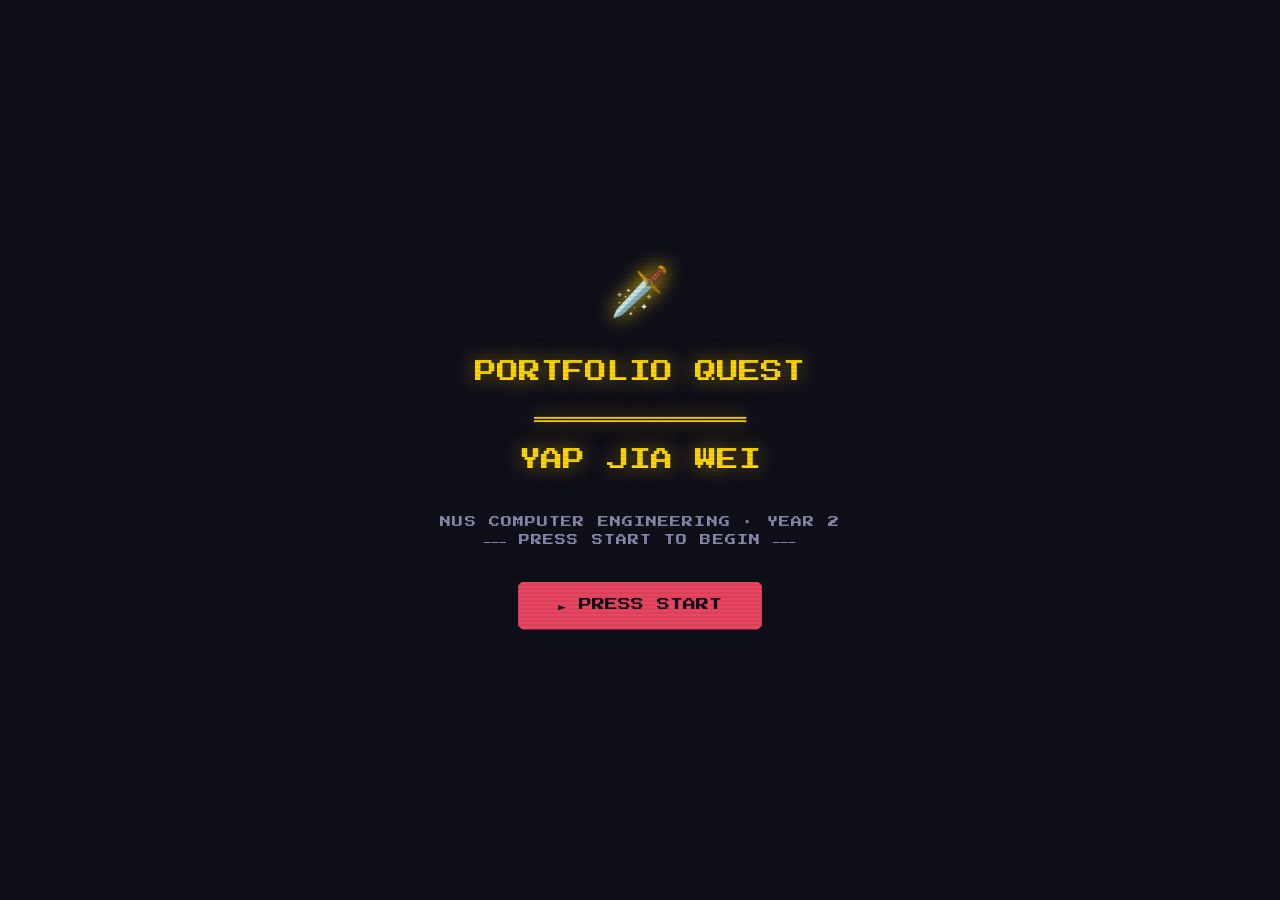
==== index.html @ 1b597e8d "Created a portfolio page" ====
<!DOCTYPE html>
<html lang="en">
<head>
<meta charset="UTF-8"/>
<meta name="viewport" content="width=device-width, initial-scale=1.0"/>
<title>Yap Jia Wei — Portfolio Quest</title>
<link rel="preconnect" href="https://fonts.googleapis.com"/>
<link href="https://fonts.googleapis.com/css2?family=Press+Start+2P&family=VT323:wght@400&display=swap" rel="stylesheet"/>
<style>
/* ─── RESET & BASE ─────────────────────────────────────────── */
*,*::before,*::after{box-sizing:border-box;margin:0;padding:0}
:root{
  --void:#0F0F1A;
  --floor:#1A1A2E;
  --wall:#16213E;
  --crimson:#E94560;
  --blue:#0F3460;
  --gold:#FFD700;
  --green:#57FF8C;
  --white:#E8E8F0;
  --muted:#8888AA;
  --pixel: 'Press Start 2P', monospace;
  --term: 'VT323', monospace;
}
html{scroll-behavior:smooth;overflow-x:hidden}
body{
  background:var(--void);
  color:var(--white);
  font-family:var(--term);
  font-size:18px;
  line-height:1.6;
  cursor:default;
}
::selection{background:var(--crimson);color:#fff}

/* ─── SCANLINES OVERLAY ─────────────────────────────────────── */
body::after{
  content:'';
  position:fixed;inset:0;
  background:repeating-linear-gradient(
    0deg,
    transparent,transparent 2px,
    rgba(0,0,0,0.07) 2px,rgba(0,0,0,0.07) 4px
  );
  pointer-events:none;z-index:9999;
}

/* ─── INTRO SCREEN ───────────────────────────────────────────── */
#intro{
  position:fixed;inset:0;
  background:var(--void);
  display:flex;flex-direction:column;
  align-items:center;justify-content:center;
  z-index:1000;
  gap:2rem;
}
#intro-logo{
  font-family:var(--pixel);
  font-size:clamp(10px,3vw,22px);
  color:var(--gold);
  text-align:center;
  line-height:2;
  text-shadow:0 0 20px rgba(255,215,0,0.5);
  animation:glow 2s ease-in-out infinite alternate;
}
@keyframes glow{
  from{text-shadow:0 0 10px rgba(255,215,0,0.4)}
  to{text-shadow:0 0 30px rgba(255,215,0,0.9),0 0 60px rgba(255,215,0,0.4)}
}
#intro-sub{
  font-family:var(--pixel);
  font-size:clamp(6px,1.5vw,11px);
  color:var(--muted);
  text-align:center;
  letter-spacing:0.1em;
}
#start-btn{
  font-family:var(--pixel);
  font-size:clamp(8px,2vw,13px);
  color:var(--void);
  background:var(--crimson);
  border:none;
  padding:1rem 2.5rem;
  cursor:pointer;
  image-rendering:pixelated;
  clip-path:polygon(4px 0%,calc(100% - 4px) 0%,100% 4px,100% calc(100% - 4px),calc(100% - 4px) 100%,4px 100%,0% calc(100% - 4px),0% 4px);
  transition:transform 0.1s,background 0.1s;
  animation:blink-btn 1.2s step-end infinite;
}
#start-btn:hover{background:var(--gold);transform:scale(1.05)}
#start-btn:active{transform:scale(0.97)}
@keyframes blink-btn{
  0%,49%{opacity:1}50%,100%{opacity:0.4}
}
.intro-pixel{font-size:48px;line-height:1;filter:drop-shadow(0 0 10px var(--gold))}

/* loading bar */
#load-bar-wrap{
  width:280px;height:16px;
  border:2px solid var(--muted);
  display:none;
  position:relative;overflow:hidden;
}
#load-bar{
  height:100%;width:0%;
  background:linear-gradient(90deg,var(--crimson),var(--gold));
  transition:width 0.05s linear;
}

/* ─── HUD / HEADER ───────────────────────────────────────────── */
#hud{
  position:fixed;top:0;left:0;right:0;
  background:rgba(15,15,26,0.95);
  border-bottom:2px solid var(--crimson);
  padding:0.6rem 2rem;
  display:flex;align-items:center;justify-content:space-between;
  z-index:100;
  backdrop-filter:blur(4px);
}
#hud-name{
  font-family:var(--pixel);
  font-size:clamp(7px,1.5vw,11px);
  color:var(--gold);
}
#hud-nav{
  display:flex;gap:1.5rem;
  list-style:none;
}
#hud-nav a{
  font-family:var(--pixel);
  font-size:clamp(5px,1vw,9px);
  color:var(--muted);
  text-decoration:none;
  transition:color 0.2s;
  position:relative;
}
#hud-nav a::after{
  content:'';position:absolute;bottom:-2px;left:0;width:0;height:2px;
  background:var(--crimson);transition:width 0.2s;
}
#hud-nav a:hover{color:var(--white)}
#hud-nav a:hover::after{width:100%}
#hud-xp{
  font-family:var(--pixel);
  font-size:clamp(5px,1vw,9px);
  color:var(--green);
}

/* ─── HERO / WORLD MAP ───────────────────────────────────────── */
#hero{
  min-height:100vh;
  display:flex;align-items:center;justify-content:center;
  flex-direction:column;
  position:relative;
  overflow:hidden;
  padding-top:70px;
}
#hero-bg{
  position:absolute;inset:0;
  background:
    radial-gradient(ellipse 80% 60% at 50% 50%,rgba(15,52,96,0.4) 0%,transparent 70%),
    radial-gradient(ellipse 40% 40% at 20% 30%,rgba(233,69,96,0.15) 0%,transparent 60%);
}
.pixel-grid{
  position:absolute;inset:0;
  background-image:
    linear-gradient(rgba(255,255,255,0.03) 1px,transparent 1px),
    linear-gradient(90deg,rgba(255,255,255,0.03) 1px,transparent 1px);
  background-size:40px 40px;
}
/* Floating pixel stars */
.star{
  position:absolute;
  width:3px;height:3px;
  background:var(--white);
  animation:twinkle var(--dur,3s) ease-in-out infinite var(--delay,0s);
}
@keyframes twinkle{
  0%,100%{opacity:0.1;transform:scale(1)}
  50%{opacity:1;transform:scale(1.5)}
}

#hero-content{
  position:relative;z-index:2;
  text-align:center;
  display:flex;flex-direction:column;align-items:center;
  gap:1.5rem;
}

/* ─── PIXEL CHARACTER (CSS-DRAWN) ───────────────────────────── */
#character-wrap{
  display:flex;flex-direction:column;align-items:center;
  gap:0;
  position:relative;
}
.char-name-tag{
  font-family:var(--pixel);
  font-size:8px;
  color:var(--gold);
  background:rgba(0,0,0,0.7);
  padding:4px 8px;
  margin-bottom:6px;
  border:1px solid var(--gold);
}
/* The actual pixel art character via box-shadow mosaic */
#pixel-char{
  image-rendering:pixelated;
  width:32px;height:48px;
  transform:scale(3);
  transform-origin:top center;
  margin-bottom:50px;
  animation:idle-bob 0.8s step-end infinite;
  position:relative;
}
@keyframes idle-bob{
  0%,100%{transform:scale(3) translateY(0px)}
  50%{transform:scale(3) translateY(-1px)}
}
/* Head */
#ph{
  width:16px;height:16px;
  margin:0 auto;
  background:
    /* skin */
    linear-gradient(var(--skin,#F4A460),var(--skin,#F4A460));
  position:relative;
  box-shadow:
    /* hair row 1 */
    0px -2px 0 #3B1F0E,
    2px -2px 0 #3B1F0E,
    4px -2px 0 #3B1F0E,
    6px -2px 0 #3B1F0E,
    8px -2px 0 #3B1F0E,
    10px -2px 0 #3B1F0E,
    12px -2px 0 #3B1F0E,
    14px -2px 0 #3B1F0E,
    /* hair row 0 */
    0px -4px 0 #3B1F0E,
    2px -4px 0 #3B1F0E,
    4px -4px 0 #3B1F0E,
    6px -4px 0 #3B1F0E,
    8px -4px 0 #3B1F0E,
    10px -4px 0 #3B1F0E,
    12px -4px 0 #3B1F0E,
    14px -4px 0 #3B1F0E,
    /* eyes */
    4px 6px 0 #1A1A2E,
    10px 6px 0 #1A1A2E,
    /* smile */
    4px 10px 0 #C0704A,
    6px 12px 0 #C0704A,
    8px 12px 0 #C0704A,
    10px 10px 0 #C0704A;
  image-rendering:pixelated;
}
/* Body */
#pb{
  width:16px;height:20px;
  margin:0 auto;
  background:#E94560;
  position:relative;
  box-shadow:
    /* collar */
    6px -2px 0 #fff,
    8px -2px 0 #fff,
    /* pocket */
    2px 6px 0 #c73a52,
    4px 6px 0 #c73a52,
    2px 8px 0 #c73a52,
    4px 8px 0 #c73a52;
}
/* Legs */
#pl{
  width:16px;height:12px;
  margin:0 auto;
  background:transparent;
  position:relative;
  box-shadow:
    0px 0px 0 2px #1E3A5F,
    2px 0px 0 2px #1E3A5F,
    4px 0px 0 2px #1E3A5F,
    0px 2px 0 2px #1E3A5F,
    2px 2px 0 2px #1E3A5F,
    4px 2px 0 2px #1E3A5F,
    8px 0px 0 2px #1E3A5F,
    10px 0px 0 2px #1E3A5F,
    12px 0px 0 2px #1E3A5F,
    8px 2px 0 2px #1E3A5F,
    10px 2px 0 2px #1E3A5F,
    12px 2px 0 2px #1E3A5F,
    /* shoes */
    0px 6px 0 2px #333,
    2px 6px 0 2px #333,
    4px 6px 0 2px #333,
    6px 6px 0 2px #333,
    8px 6px 0 2px #333,
    10px 6px 0 2px #333,
    12px 6px 0 2px #333;
}

/* ─── DIALOGUE BOX ───────────────────────────────────────────── */
.dialogue{
  font-family:var(--pixel);
  font-size:clamp(6px,1.2vw,9px);
  background:rgba(15,15,26,0.95);
  border:2px solid var(--white);
  border-radius:2px;
  padding:1rem 1.2rem;
  max-width:480px;
  position:relative;
  text-align:left;
  line-height:2;
}
.dialogue::before{
  content:'▶ JAI_WEI';
  display:block;
  color:var(--gold);
  margin-bottom:0.5rem;
  font-size:clamp(5px,1vw,8px);
}
.dialogue p{color:var(--white)}
.dialogue span.em{color:var(--crimson)}
.dialogue span.acc{color:var(--green)}
.dialogue span.gold{color:var(--gold)}

/* cursor blink inside dialogue */
.blink{animation:blink-cur 0.8s step-end infinite}
@keyframes blink-cur{0%,49%{opacity:1}50%,100%{opacity:0}}

/* ─── SECTIONS / ROOMS ───────────────────────────────────────── */
.room{
  padding:6rem 2rem;
  max-width:1100px;
  margin:0 auto;
  position:relative;
}
.room-label{
  font-family:var(--pixel);
  font-size:clamp(5px,1vw,8px);
  color:var(--crimson);
  letter-spacing:0.2em;
  margin-bottom:0.5rem;
  display:flex;align-items:center;gap:0.5rem;
}
.room-label::before{content:'⚔';font-size:12px}
.room-title{
  font-family:var(--pixel);
  font-size:clamp(12px,3vw,26px);
  color:var(--gold);
  margin-bottom:2.5rem;
  line-height:1.6;
}
.room-divider{
  width:100%;height:2px;
  background:linear-gradient(90deg,var(--crimson),transparent);
  margin-bottom:3rem;
}
/* Fade-in on scroll */
.fade-in{
  opacity:0;
  transform:translateY(30px);
  transition:opacity 0.6s ease,transform 0.6s ease;
}
.fade-in.visible{opacity:1;transform:translateY(0)}

/* ─── ABOUT ROOM ─────────────────────────────────────────────── */
#about .about-grid{
  display:grid;
  grid-template-columns:1fr 1fr;
  gap:2rem;
}
@media(max-width:700px){#about .about-grid{grid-template-columns:1fr}}
.stat-card{
  background:var(--floor);
  border:1px solid var(--wall);
  border-left:3px solid var(--crimson);
  padding:1.2rem 1.5rem;
  transition:border-color 0.2s,transform 0.2s;
}
.stat-card:hover{border-left-color:var(--gold);transform:translateX(4px)}
.stat-card h3{
  font-family:var(--pixel);
  font-size:clamp(6px,1.2vw,9px);
  color:var(--gold);
  margin-bottom:0.6rem;
}
.stat-card p{
  font-family:var(--term);
  font-size:clamp(14px,2vw,18px);
  color:var(--white);
}
.fun-fact{
  background:var(--floor);
  border:1px solid var(--wall);
  border-top:3px solid var(--green);
  padding:1.5rem;
  margin-top:2rem;
  font-family:var(--pixel);
  font-size:clamp(6px,1.2vw,9px);
  color:var(--muted);
  line-height:2.5;
}
.fun-fact span{color:var(--green)}

/* ─── SKILLS ROOM ────────────────────────────────────────────── */
#skills .skill-tree{
  display:grid;
  grid-template-columns:repeat(auto-fill,minmax(260px,1fr));
  gap:1.5rem;
}
.skill-branch{
  background:var(--floor);
  border:1px solid var(--wall);
  padding:1.5rem;
  position:relative;
}
.skill-branch-title{
  font-family:var(--pixel);
  font-size:clamp(6px,1.2vw,9px);
  color:var(--crimson);
  margin-bottom:1rem;
  display:flex;align-items:center;gap:0.5rem;
}
.skill-tag{
  display:inline-block;
  font-family:var(--pixel);
  font-size:clamp(5px,1vw,8px);
  padding:4px 10px;
  margin:3px;
  border:1px solid var(--muted);
  color:var(--muted);
  cursor:default;
  transition:all 0.15s;
}
.skill-tag:hover{
  border-color:var(--green);
  color:var(--green);
  background:rgba(87,255,140,0.05);
  transform:translateY(-2px);
}
.skill-tag.hot{border-color:var(--crimson);color:var(--crimson)}
.skill-tag.hot:hover{background:rgba(233,69,96,0.08)}

/* XP bar */
.xp-bar-wrap{
  height:8px;
  background:var(--wall);
  margin-top:1rem;
  position:relative;
  overflow:visible;
}
.xp-bar{
  height:100%;
  background:linear-gradient(90deg,var(--crimson),var(--gold));
  width:0%;
  transition:width 1.2s cubic-bezier(0.23,1,0.32,1);
}
.xp-label{
  font-family:var(--pixel);
  font-size:6px;
  color:var(--muted);
  position:absolute;
  right:0;top:-16px;
}

/* ─── PROJECTS ROOM ──────────────────────────────────────────── */
#projects .quest-board{
  display:grid;
  grid-template-columns:repeat(auto-fill,minmax(300px,1fr));
  gap:2rem;
}
.quest-card{
  background:var(--floor);
  border:1px solid var(--wall);
  padding:0;
  position:relative;
  overflow:hidden;
  transition:transform 0.2s,box-shadow 0.2s;
  cursor:pointer;
}
.quest-card:hover{
  transform:translateY(-6px);
  box-shadow:0 12px 40px rgba(233,69,96,0.25);
}
.quest-card:hover .quest-header{background:var(--crimson)}
.quest-header{
  background:var(--wall);
  padding:1rem 1.2rem;
  font-family:var(--pixel);
  font-size:clamp(6px,1.2vw,9px);
  color:var(--white);
  transition:background 0.2s;
  display:flex;align-items:center;justify-content:space-between;
}
.quest-rank{
  font-size:clamp(5px,1vw,8px);
  color:var(--gold);
}
.quest-body{padding:1.2rem}
.quest-desc{
  font-family:var(--term);
  font-size:clamp(15px,2vw,18px);
  color:var(--muted);
  margin-bottom:1rem;
  line-height:1.5;
}
.quest-tags{display:flex;flex-wrap:wrap;gap:6px;margin-bottom:1rem}
.q-tag{
  font-family:var(--pixel);
  font-size:5px;
  padding:3px 8px;
  background:rgba(15,52,96,0.6);
  border:1px solid var(--blue);
  color:var(--white);
}
.quest-reward{
  font-family:var(--pixel);
  font-size:6px;
  color:var(--gold);
  border-top:1px solid var(--wall);
  padding-top:0.8rem;
  margin-top:0.5rem;
}
.quest-link{
  display:inline-block;
  margin-top:0.8rem;
  font-family:var(--pixel);
  font-size:6px;
  color:var(--crimson);
  text-decoration:none;
  border:1px solid var(--crimson);
  padding:4px 10px;
  transition:all 0.15s;
}
.quest-link:hover{background:var(--crimson);color:#fff}
.badge-hackathon{
  position:absolute;top:0;right:0;
  background:var(--gold);
  color:var(--void);
  font-family:var(--pixel);
  font-size:5px;
  padding:4px 8px;
  clip-path:polygon(0 0,100% 0,100% 100%,8px 100%);
}

/* ─── TIMELINE ───────────────────────────────────────────────── */
#story .timeline{
  position:relative;
  padding-left:2rem;
}
#story .timeline::before{
  content:'';position:absolute;left:0;top:0;bottom:0;
  width:2px;
  background:linear-gradient(180deg,var(--crimson),transparent);
}
.tl-item{
  position:relative;
  margin-bottom:2.5rem;
  padding-left:1.5rem;
}
.tl-item::before{
  content:'◆';
  position:absolute;left:-1.75rem;top:0;
  font-size:12px;color:var(--crimson);
}
.tl-year{
  font-family:var(--pixel);
  font-size:clamp(5px,1vw,8px);
  color:var(--gold);
  margin-bottom:0.3rem;
}
.tl-title{
  font-family:var(--pixel);
  font-size:clamp(7px,1.2vw,11px);
  color:var(--white);
  margin-bottom:0.4rem;
}
.tl-desc{
  font-family:var(--term);
  font-size:clamp(16px,2vw,20px);
  color:var(--muted);
}

/* ─── CONTACT ROOM ───────────────────────────────────────────── */
#contact .contact-box{
  background:var(--floor);
  border:2px solid var(--crimson);
  padding:3rem;
  text-align:center;
  max-width:600px;
  margin:0 auto;
  position:relative;
}
.contact-box::before{
  content:'[ SEND MESSAGE ]';
  position:absolute;top:-13px;left:50%;transform:translateX(-50%);
  background:var(--void);padding:0 1rem;
  font-family:var(--pixel);font-size:8px;color:var(--crimson);
}
.contact-link{
  display:flex;align-items:center;gap:1rem;
  font-family:var(--pixel);font-size:clamp(6px,1.2vw,9px);
  color:var(--muted);
  text-decoration:none;
  padding:1rem;
  border:1px solid var(--wall);
  margin-bottom:1rem;
  transition:all 0.15s;
}
.contact-link:hover{color:var(--white);border-color:var(--crimson);background:rgba(233,69,96,0.06)}
.contact-link .cl-icon{font-size:20px;color:var(--gold)}
.avail-badge{
  display:inline-flex;align-items:center;gap:0.5rem;
  font-family:var(--pixel);font-size:8px;
  color:var(--green);
  margin-bottom:2rem;
}
.avail-dot{
  width:10px;height:10px;
  border-radius:50%;background:var(--green);
  animation:pulse-dot 1.5s ease-in-out infinite;
}
@keyframes pulse-dot{
  0%,100%{box-shadow:0 0 0 0 rgba(87,255,140,0.6)}
  50%{box-shadow:0 0 0 6px rgba(87,255,140,0)}
}

/* ─── FLOATING XP POPUP ──────────────────────────────────────── */
#xp-popup{
  position:fixed;
  right:2rem;bottom:2rem;
  background:var(--floor);
  border:2px solid var(--gold);
  padding:0.8rem 1.2rem;
  font-family:var(--pixel);font-size:9px;color:var(--gold);
  z-index:200;
  opacity:0;
  transform:translateY(20px);
  transition:all 0.4s;
  pointer-events:none;
}
#xp-popup.show{opacity:1;transform:translateY(0)}

/* ─── MINI MAP ───────────────────────────────────────────────── */
#minimap{
  position:fixed;right:2rem;top:50%;transform:translateY(-50%);
  display:flex;flex-direction:column;gap:6px;
  z-index:200;
}
.mm-dot{
  width:8px;height:8px;
  background:var(--muted);
  cursor:pointer;
  transition:all 0.2s;
  clip-path:polygon(50% 0%,100% 50%,50% 100%,0% 50%);
}
.mm-dot.active{background:var(--crimson);transform:scale(1.4)}
.mm-dot:hover{background:var(--gold)}

/* ─── FOOTER ─────────────────────────────────────────────────── */
footer{
  text-align:center;
  padding:3rem;
  font-family:var(--pixel);
  font-size:7px;
  color:var(--muted);
  border-top:1px solid var(--wall);
}
footer span{color:var(--crimson)}

/* ─── SCROLLBAR ──────────────────────────────────────────────── */
::-webkit-scrollbar{width:6px}
::-webkit-scrollbar-track{background:var(--void)}
::-webkit-scrollbar-thumb{background:var(--crimson)}

/* ─── RESPONSIVE ─────────────────────────────────────────────── */
@media(max-width:600px){
  #hud-nav{display:none}
  #minimap{display:none}
  .contact-box{padding:1.5rem}
  .room{padding:4rem 1rem}
}

/* ─── TYPING ANIMATION ───────────────────────────────────────── */
.typewriter{overflow:hidden;white-space:nowrap;border-right:.15em solid var(--crimson)}
</style>
</head>
<body>

<!-- ══════════════════════════════════════════════════════════
     INTRO / TITLE SCREEN
═══════════════════════════════════════════════════════════════ -->
<div id="intro">
  <div class="intro-pixel">🗡️</div>
  <div id="intro-logo">
    PORTFOLIO QUEST<br/>
    ════════════════<br/>
    YAP JIA WEI
  </div>
  <div id="intro-sub">
    NUS COMPUTER ENGINEERING · YEAR 2<br/>
    ─── PRESS START TO BEGIN ───
  </div>
  <button id="start-btn" onclick="startGame()">► PRESS START</button>
  <div id="load-bar-wrap"><div id="load-bar"></div></div>
</div>

<!-- ══════════════════════════════════════════════════════════
     HUD
═══════════════════════════════════════════════════════════════ -->
<div id="hud" style="display:none">
  <div id="hud-name">⚔ JIA WEI · LVL 20</div>
  <ul id="hud-nav">
    <li><a href="#about">ABOUT</a></li>
    <li><a href="#skills">SKILLS</a></li>
    <li><a href="#projects">QUESTS</a></li>
    <li><a href="#story">STORY</a></li>
    <li><a href="#contact">CONTACT</a></li>
  </ul>
  <div id="hud-xp">XP: <span id="xp-counter">0</span>/1000</div>
</div>

<!-- ══════════════════════════════════════════════════════════
     MINI MAP
═══════════════════════════════════════════════════════════════ -->
<div id="minimap" style="display:none">
  <div class="mm-dot active" onclick="location.href='#hero'" title="HOME"></div>
  <div class="mm-dot" onclick="location.href='#about'" title="ABOUT"></div>
  <div class="mm-dot" onclick="location.href='#skills'" title="SKILLS"></div>
  <div class="mm-dot" onclick="location.href='#projects'" title="QUESTS"></div>
  <div class="mm-dot" onclick="location.href='#story'" title="STORY"></div>
  <div class="mm-dot" onclick="location.href='#contact'" title="CONTACT"></div>
</div>

<!-- XP popup -->
<div id="xp-popup">+50 XP — NEW AREA UNLOCKED!</div>

<!-- ══════════════════════════════════════════════════════════
     HERO
═══════════════════════════════════════════════════════════════ -->
<section id="hero" style="display:none">
  <div id="hero-bg"></div>
  <div class="pixel-grid"></div>

  <div id="hero-content">
    <div id="character-wrap">
      <div class="char-name-tag">JAI_WEI ❤❤❤❤❤</div>
      <div id="pixel-char">
        <div id="ph"></div>
        <div id="pb"></div>
        <div id="pl"></div>
      </div>
    </div>

    <div class="dialogue fade-in">
      <p>Hey! I'm <span class="em">Jia Wei</span> — CE undergrad at <span class="gold">NUS</span>.<br/>
      I build <span class="acc">real-time apps</span>, <span class="em">ML systems</span>, and once programmed a robot to shoot ping-pong balls autonomously. True story.<br/><br/>
      Scroll down to explore my world. ↓<span class="blink">█</span></p>
    </div>
  </div>
</section>

<!-- ══════════════════════════════════════════════════════════
     ABOUT
═══════════════════════════════════════════════════════════════ -->
<section id="about" style="display:none">
  <div class="room">
    <div class="room-label fade-in">ZONE 01 — PLAYER INFO</div>
    <div class="room-title fade-in">Character Stats</div>
    <div class="room-divider"></div>

    <div class="about-grid fade-in">
      <div class="stat-card">
        <h3>🎓 CLASS</h3>
        <p>Computer Engineering, NUS<br/>Year 2 · 2023–2027</p>
      </div>
      <div class="stat-card">
        <h3>📍 LOCATION</h3>
        <p>Singapore 🇸🇬<br/>Available for internships</p>
      </div>
      <div class="stat-card">
        <h3>⚔ MAIN ROLE</h3>
        <p>Full-Stack Developer<br/>+ ML Engineer</p>
      </div>
      <div class="stat-card">
        <h3>🏆 ACHIEVEMENTS</h3>
        <p>Hackathon Semifinalist<br/>NUS Orbital Apollo 11</p>
      </div>
    </div>

    <div class="fun-fact fade-in">
      ▶ FUN FACTS<br/>
      <span>▸</span> I named my GitHub heeelol — yes, on purpose.<br/>
      <span>▸</span> My robot scored direct hits from 2m away on the first real run.<br/>
      <span>▸</span> I once debugged a Socket.IO race condition at 3AM and felt great about it.<br/>
      <span>▸</span> I think good READMEs are an underrated form of art.
    </div>
  </div>
</section>

<!-- ══════════════════════════════════════════════════════════
     SKILLS
═══════════════════════════════════════════════════════════════ -->
<section id="skills" style="display:none">
  <div class="room">
    <div class="room-label fade-in">ZONE 02 — ABILITY TREE</div>
    <div class="room-title fade-in">Skill Loadout</div>
    <div class="room-divider"></div>

    <div class="skill-tree fade-in">

      <div class="skill-branch">
        <div class="skill-branch-title">⚡ Languages</div>
        <div>
          <span class="skill-tag hot">Python</span>
          <span class="skill-tag hot">JavaScript</span>
          <span class="skill-tag">Java</span>
          <span class="skill-tag">C++</span>
          <span class="skill-tag">TypeScript</span>
        </div>
        <div class="xp-bar-wrap">
          <div class="xp-label">PROFICIENCY</div>
          <div class="xp-bar" data-width="85"></div>
        </div>
      </div>

      <div class="skill-branch">
        <div class="skill-branch-title">🖥 Frontend</div>
        <div>
          <span class="skill-tag hot">React</span>
          <span class="skill-tag hot">TailwindCSS</span>
          <span class="skill-tag">Vite</span>
          <span class="skill-tag">HTML/CSS</span>
          <span class="skill-tag">Recharts</span>
        </div>
        <div class="xp-bar-wrap">
          <div class="xp-label">PROFICIENCY</div>
          <div class="xp-bar" data-width="80"></div>
        </div>
      </div>

      <div class="skill-branch">
        <div class="skill-branch-title">⚙ Backend</div>
        <div>
          <span class="skill-tag hot">Node.js</span>
          <span class="skill-tag hot">Express</span>
          <span class="skill-tag hot">Socket.IO</span>
          <span class="skill-tag">FastAPI</span>
          <span class="skill-tag">REST APIs</span>
          <span class="skill-tag">JWT Auth</span>
        </div>
        <div class="xp-bar-wrap">
          <div class="xp-label">PROFICIENCY</div>
          <div class="xp-bar" data-width="78"></div>
        </div>
      </div>

      <div class="skill-branch">
        <div class="skill-branch-title">🗄 Data & ML</div>
        <div>
          <span class="skill-tag hot">scikit-learn</span>
          <span class="skill-tag">Pandas</span>
          <span class="skill-tag">NumPy</span>
          <span class="skill-tag">Jupyter</span>
          <span class="skill-tag">LLM Integration</span>
          <span class="skill-tag">NLP</span>
        </div>
        <div class="xp-bar-wrap">
          <div class="xp-label">PROFICIENCY</div>
          <div class="xp-bar" data-width="72"></div>
        </div>
      </div>

      <div class="skill-branch">
        <div class="skill-branch-title">🤖 Robotics</div>
        <div>
          <span class="skill-tag hot">ROS2</span>
          <span class="skill-tag">OpenCV</span>
          <span class="skill-tag">LiDAR / SLAM</span>
          <span class="skill-tag">Raspberry Pi</span>
          <span class="skill-tag">ArUco</span>
        </div>
        <div class="xp-bar-wrap">
          <div class="xp-label">PROFICIENCY</div>
          <div class="xp-bar" data-width="65"></div>
        </div>
      </div>

      <div class="skill-branch">
        <div class="skill-branch-title">🛠 Tools & Infra</div>
        <div>
          <span class="skill-tag">MongoDB</span>
          <span class="skill-tag">Git</span>
          <span class="skill-tag">GitHub Actions</span>
          <span class="skill-tag">AWS</span>
          <span class="skill-tag">Vercel</span>
          <span class="skill-tag">Figma</span>
        </div>
        <div class="xp-bar-wrap">
          <div class="xp-label">PROFICIENCY</div>
          <div class="xp-bar" data-width="75"></div>
        </div>
      </div>

    </div>
  </div>
</section>

<!-- ══════════════════════════════════════════════════════════
     PROJECTS / QUEST BOARD
═══════════════════════════════════════════════════════════════ -->
<section id="projects" style="display:none">
  <div class="room">
    <div class="room-label fade-in">ZONE 03 — QUEST BOARD</div>
    <div class="room-title fade-in">Completed Quests</div>
    <div class="room-divider"></div>

    <div class="quest-board fade-in">

      <!-- BrainBrawl -->
      <div class="quest-card" onclick="window.open('https://github.com/heeelol/BrainBrawl','_blank')">
        <div class="quest-header">
          🎮 BRAINBRAWL
          <span class="quest-rank">★★★ EPIC</span>
        </div>
        <div class="quest-body">
          <p class="quest-desc">Real-time 1v1 quiz battle platform. MERN stack with Socket.IO multiplayer, XP system, global leaderboard, and a cosmetic shop. NUS Orbital Apollo 11 achievement.</p>
          <div class="quest-tags">
            <span class="q-tag">React</span>
            <span class="q-tag">Node.js</span>
            <span class="q-tag">MongoDB</span>
            <span class="q-tag">Socket.IO</span>
            <span class="q-tag">Cypress</span>
            <span class="q-tag">JWT</span>
            <span class="q-tag">Vercel</span>
          </div>
          <div class="quest-reward">🏆 REWARD: Apollo 11 · Live Deployment</div>
          <a class="quest-link" href="https://brainbrawl-frontend.vercel.app/" onclick="event.stopPropagation()" target="_blank">▶ PLAY LIVE DEMO</a>
          <a class="quest-link" href="https://github.com/heeelol/BrainBrawl" onclick="event.stopPropagation()" target="_blank">⌥ VIEW CODE</a>
        </div>
      </div>

      <!-- Rubrix AI -->
      <div class="quest-card" onclick="window.open('https://github.com/heeelol/Rubrix-AI','_blank')">
        <div class="badge-hackathon">🥈 SEMIFINALIST</div>
        <div class="quest-header">
          🧠 RUBRIX AI
          <span class="quest-rank">★★★ EPIC</span>
        </div>
        <div class="quest-body">
          <p class="quest-desc">Agentic AI learning assistant — SimplifyNext Hackathon (AWS Partnership). True agentic loop: PLAN → ACT → ADAPT. Personalised homework generation from uploaded assignments.</p>
          <div class="quest-tags">
            <span class="q-tag">Python</span>
            <span class="q-tag">Node.js</span>
            <span class="q-tag">LLM</span>
            <span class="q-tag">AWS</span>
            <span class="q-tag">React</span>
            <span class="q-tag">Recharts</span>
          </div>
          <div class="quest-reward">🏆 REWARD: Hackathon Semifinalist · AWS Partnership</div>
          <a class="quest-link" href="https://github.com/heeelol/Rubrix-AI" onclick="event.stopPropagation()" target="_blank">⌥ VIEW CODE</a>
        </div>
      </div>

      <!-- F1 Predictor -->
      <div class="quest-card" onclick="window.open('https://github.com/heeelol/F1-Race-Predictor','_blank')">
        <div class="quest-header">
          🏎 F1 RACE PREDICTOR
          <span class="quest-rank">★★☆ RARE</span>
        </div>
        <div class="quest-body">
          <p class="quest-desc">ML web app predicting F1 finishing positions using Gradient Boosting trained on 10 years of data. FastF1 API backend with real-time qualifying data fetching.</p>
          <div class="quest-tags">
            <span class="q-tag">Python</span>
            <span class="q-tag">scikit-learn</span>
            <span class="q-tag">FastF1</span>
            <span class="q-tag">React</span>
            <span class="q-tag">Vite</span>
            <span class="q-tag">FastAPI</span>
          </div>
          <div class="quest-reward">🏆 REWARD: 2★ GitHub Stars · Video Demo</div>
          <a class="quest-link" href="https://youtu.be/qfJKhu7rrgY" onclick="event.stopPropagation()" target="_blank">▶ WATCH DEMO</a>
          <a class="quest-link" href="https://github.com/heeelol/F1-Race-Predictor" onclick="event.stopPropagation()" target="_blank">⌥ VIEW CODE</a>
        </div>
      </div>

      <!-- Robot -->
      <div class="quest-card" onclick="window.open('https://github.com/heeelol/CDE2310_G10_2526','_blank')">
        <div class="quest-header">
          🤖 AUTONOMOUS ROBOT
          <span class="quest-rank">★★★ EPIC</span>
        </div>
        <div class="quest-body">
          <p class="quest-desc">ROS2 robot with LiDAR SLAM, frontier exploration, ArUco marker detection, and a 3D-printed spring-loaded launcher. Deployed physically in a warehouse maze. 363 commits.</p>
          <div class="quest-tags">
            <span class="q-tag">ROS2</span>
            <span class="q-tag">Python</span>
            <span class="q-tag">C++</span>
            <span class="q-tag">OpenCV</span>
            <span class="q-tag">SLAM</span>
            <span class="q-tag">Raspberry Pi</span>
          </div>
          <div class="quest-reward">🏆 REWARD: Physical Robot Deployed · GitHub Pages Docs</div>
          <a class="quest-link" href="https://kmyming.github.io/CDE2310_G10_2526/" onclick="event.stopPropagation()" target="_blank">▶ VIEW DOCS</a>
          <a class="quest-link" href="https://github.com/heeelol/CDE2310_G10_2526" onclick="event.stopPropagation()" target="_blank">⌥ VIEW CODE</a>
        </div>
      </div>

      <!-- Sift -->
      <div class="quest-card" onclick="window.open('https://github.com/heeelol/Sift','_blank')">
        <div class="quest-header">
          🔍 SIFT — AI REVIEW FILTER
          <span class="quest-rank">★★☆ RARE</span>
        </div>
        <div class="quest-body">
          <p class="quest-desc">LLM-powered spam review detector. Hybrid TF-IDF + regex + open-source LLM classification pipeline. Scrapes Google Maps, classifies authentic vs. spam in real time.</p>
          <div class="quest-tags">
            <span class="q-tag">Python</span>
            <span class="q-tag">LLM</span>
            <span class="q-tag">NLP</span>
            <span class="q-tag">TF-IDF</span>
            <span class="q-tag">Apify</span>
            <span class="q-tag">Pandas</span>
          </div>
          <div class="quest-reward">🏆 REWARD: Course Top Project · Team APXGP</div>
          <a class="quest-link" href="https://github.com/heeelol/Sift" onclick="event.stopPropagation()" target="_blank">⌥ VIEW CODE</a>
        </div>
      </div>

      <!-- ModuleSync -->
      <div class="quest-card" onclick="window.open('https://github.com/heeelol/tp','_blank')">
        <div class="quest-header">
          📚 MODULESYNC
          <span class="quest-rank">★★☆ RARE</span>
        </div>
        <div class="quest-body">
          <p class="quest-desc">Java CLI task manager for NUS students. Full OOP design, Gradle automation, Checkstyle enforcement, JUnit + text-UI testing, CI/CD with GitHub Actions. 342 commits.</p>
          <div class="quest-tags">
            <span class="q-tag">Java</span>
            <span class="q-tag">OOP</span>
            <span class="q-tag">Gradle</span>
            <span class="q-tag">JUnit</span>
            <span class="q-tag">GitHub Actions</span>
          </div>
          <div class="quest-reward">🏆 REWARD: CS2113 Team Project · Automated CI</div>
          <a class="quest-link" href="https://github.com/heeelol/tp" onclick="event.stopPropagation()" target="_blank">⌥ VIEW CODE</a>
        </div>
      </div>

    </div>
  </div>
</section>

<!-- ══════════════════════════════════════════════════════════
     STORY / TIMELINE
═══════════════════════════════════════════════════════════════ -->
<section id="story" style="display:none">
  <div class="room">
    <div class="room-label fade-in">ZONE 04 — ORIGIN STORY</div>
    <div class="room-title fade-in">The Journey So Far</div>
    <div class="room-divider"></div>

    <div class="timeline">
      <div class="tl-item fade-in">
        <div class="tl-year">2023</div>
        <div class="tl-title">⚔ Enrolled at NUS — Computer Engineering</div>
        <div class="tl-desc">Started the adventure. Wrote my first Java class. Survived the first CS module. Discovered I actually enjoy building things from scratch.</div>
      </div>
      <div class="tl-item fade-in">
        <div class="tl-year">2024 · SEM 1</div>
        <div class="tl-title">🧠 First Hackathon — Sift (AI Review Filter)</div>
        <div class="tl-desc">Built a hybrid LLM + TF-IDF review spam detector. Learned that NLP is both fascinating and humbling at the same time.</div>
      </div>
      <div class="tl-item fade-in">
        <div class="tl-year">2024 · SEM 2</div>
        <div class="tl-title">🏎 F1 Race Predictor — First ML Full-Stack Project</div>
        <div class="tl-desc">Built a Gradient Boosting model trained on 10 years of F1 data + a React frontend. First time combining ML with a real production UI.</div>
      </div>
      <div class="tl-item fade-in">
        <div class="tl-year">2025 · SUMMER</div>
        <div class="tl-title">🚀 NUS Orbital — BrainBrawl (Apollo 11)</div>
        <div class="tl-desc">Three months building a full-stack real-time quiz battle platform with my teammate. Real users, real feedback, live deployment on Vercel. Achieved Apollo 11 — the top tier.</div>
      </div>
      <div class="tl-item fade-in">
        <div class="tl-year">2025 · SEM 1</div>
        <div class="tl-title">🥈 SimplifyNext Hackathon — Rubrix AI Semifinalist</div>
        <div class="tl-desc">Built an agentic AI tutoring assistant with AWS in 48 hours. Made it to the semifinals. Learned that agents are only as good as their loops.</div>
      </div>
      <div class="tl-item fade-in">
        <div class="tl-year">2025–2026</div>
        <div class="tl-title">🤖 CDE2310 — Autonomous Robot Project</div>
        <div class="tl-desc">Built a physical ROS2 robot from scratch. LiDAR SLAM, frontier mapping, ArUco detection, and a spring-loaded launcher that actually works. 363 commits with a team of 6.</div>
      </div>
      <div class="tl-item fade-in">
        <div class="tl-year">NOW</div>
        <div class="tl-title">👾 Looking for: Internship (SWE / ML / Fullstack)</div>
        <div class="tl-desc">Ready to bring this energy to a real team. Open to summer 2026 and beyond. Let's build something cool.</div>
      </div>
    </div>
  </div>
</section>

<!-- ══════════════════════════════════════════════════════════
     CONTACT
═══════════════════════════════════════════════════════════════ -->
<section id="contact" style="display:none">
  <div class="room">
    <div class="room-label fade-in">ZONE 05 — FINAL ROOM</div>
    <div class="room-title fade-in">Send a Message</div>
    <div class="room-divider"></div>

    <div class="contact-box fade-in">
      <div class="avail-badge">
        <div class="avail-dot"></div>
        AVAILABLE FOR INTERNSHIPS · 2026
      </div>

      <a class="contact-link" href="https://www.linkedin.com/in/yap-jia-wei-%E5%8F%B6%E4%BD%B3%E7%82%9C-5186a5348/" target="_blank">
        <span class="cl-icon">💼</span>
        LINKEDIN — yap-jia-wei
      </a>
      <a class="contact-link" href="https://github.com/heeelol" target="_blank">
        <span class="cl-icon">🐙</span>
        GITHUB — heeelol
      </a>
      <a class="contact-link" href="mailto:yapjiawei@u.nus.edu" target="_blank">
        <span class="cl-icon">📬</span>
        EMAIL — yapjiawei@u.nus.edu
      </a>

      <p style="font-family:var(--pixel);font-size:7px;color:var(--muted);margin-top:1.5rem;line-height:2.5">
        I respond fast. I don't ghost. I bring snacks to meetings if remote counts.
      </p>
    </div>
  </div>
</section>

<!-- ══════════════════════════════════════════════════════════
     FOOTER
═══════════════════════════════════════════════════════════════ -->
<footer style="display:none" id="footer">
  <p>BUILT WITH <span>♥</span> AND TOO MUCH COFFEE BY YAP JIA WEI · 2026</p>
  <p style="margin-top:0.5rem">NO FRAMEWORKS WERE HARMED IN THE MAKING OF THIS PAGE</p>
</footer>

<!-- ══════════════════════════════════════════════════════════
     SCRIPTS
═══════════════════════════════════════════════════════════════ -->
<script>
/* ── STARS ─────────────────────────────────────────── */
function makeStars(){
  const hero=document.getElementById('hero');
  for(let i=0;i<60;i++){
    const s=document.createElement('div');
    s.className='star';
    s.style.left=Math.random()*100+'%';
    s.style.top=Math.random()*100+'%';
    s.style.setProperty('--dur',(2+Math.random()*3)+'s');
    s.style.setProperty('--delay',(Math.random()*3)+'s');
    hero.appendChild(s);
  }
}

/* ── XP SYSTEM ─────────────────────────────────────── */
let xp=0;
const xpEl=document.getElementById('xp-counter');
const xpPopup=document.getElementById('xp-popup');
let popupTimer;

function addXP(amount,label){
  xp=Math.min(1000,xp+amount);
  xpEl.textContent=xp;
  xpPopup.textContent=`+${amount} XP — ${label}`;
  xpPopup.classList.add('show');
  clearTimeout(popupTimer);
  popupTimer=setTimeout(()=>xpPopup.classList.remove('show'),2000);
}

/* ── INTRO SEQUENCE ─────────────────────────────────── */
function startGame(){
  const btn=document.getElementById('start-btn');
  const bar=document.getElementById('load-bar-wrap');
  const barFill=document.getElementById('load-bar');
  btn.style.display='none';
  bar.style.display='block';
  let w=0;
  const iv=setInterval(()=>{
    w+=Math.random()*8+2;
    barFill.style.width=Math.min(w,100)+'%';
    if(w>=100){
      clearInterval(iv);
      setTimeout(launchGame,300);
    }
  },60);
}

function launchGame(){
  document.getElementById('intro').style.transition='opacity 0.6s';
  document.getElementById('intro').style.opacity='0';
  setTimeout(()=>{
    document.getElementById('intro').style.display='none';
    // Show everything
    document.getElementById('hud').style.display='flex';
    document.getElementById('minimap').style.display='flex';
    document.getElementById('footer').style.display='block';
    ['hero','about','skills','projects','story','contact'].forEach(id=>{
      document.getElementById(id).style.display = id==='hero' ? 'flex' : 'block';
    });
    makeStars();
    initScrollEffects();
    addXP(100,'GAME STARTED');
  },600);
}

/* ── SCROLL EFFECTS ─────────────────────────────────── */
const sections=['hero','about','skills','projects','story','contact'];
const dots=document.querySelectorAll('.mm-dot');
const xpGiven=new Set();

function initScrollEffects(){
  const fades=document.querySelectorAll('.fade-in');
  const bars=document.querySelectorAll('.xp-bar');

  const obs=new IntersectionObserver((entries)=>{
    entries.forEach(e=>{
      if(e.isIntersecting){
        e.target.classList.add('visible');
        // Animate XP bars
        if(e.target.classList.contains('xp-bar')){
          const w=e.target.dataset.width;
          setTimeout(()=>{e.target.style.width=w+'%'},200);
        }
      }
    });
  },{threshold:0.15});

  fades.forEach(f=>obs.observe(f));
  bars.forEach(b=>obs.observe(b));

  // Section tracker for minimap + XP
  const secObs=new IntersectionObserver((entries)=>{
    entries.forEach(e=>{
      if(e.isIntersecting){
        const idx=sections.indexOf(e.target.id);
        if(idx>=0){
          dots.forEach((d,i)=>d.classList.toggle('active',i===idx));
          if(!xpGiven.has(e.target.id)){
            xpGiven.add(e.target.id);
            const labels={
              about:'PLAYER STATS READ',
              skills:'SKILL TREE UNLOCKED',
              projects:'QUEST BOARD ACCESSED',
              story:'ORIGIN STORY REVEALED',
              contact:'FINAL ROOM REACHED'
            };
            if(labels[e.target.id]) addXP(50, labels[e.target.id]);
          }
        }
      }
    });
  },{threshold:0.3});

  sections.forEach(id=>{
    const el=document.getElementById(id);
    if(el) secObs.observe(el);
  });
}

/* ── KONAMI CODE EASTER EGG ─────────────────────────── */
const konami=[38,38,40,40,37,39,37,39,66,65];
let ki=0;
document.addEventListener('keydown',e=>{
  if(e.keyCode===konami[ki]){ki++;if(ki===konami.length){easterEgg();ki=0;}}else ki=0;
});
function easterEgg(){
  document.body.style.filter='hue-rotate(180deg)';
  addXP(200,'🎮 KONAMI CODE ACTIVATED!!');
  setTimeout(()=>{document.body.style.filter=''},3000);
}

/* ── CURSOR SPARKLE ─────────────────────────────────── */
document.addEventListener('click',e=>{
  const spark=document.createElement('div');
  spark.textContent='✦';
  spark.style.cssText=`
    position:fixed;left:${e.clientX}px;top:${e.clientY}px;
    font-family:var(--pixel,monospace);font-size:14px;
    color:#FFD700;pointer-events:none;z-index:9998;
    animation:sparkle-fly 0.6s ease-out forwards;
  `;
  document.body.appendChild(spark);
  setTimeout(()=>spark.remove(),600);
});
const sparkStyle=document.createElement('style');
sparkStyle.textContent=`
  @keyframes sparkle-fly{
    from{opacity:1;transform:translate(-50%,-50%) scale(1)}
    to{opacity:0;transform:translate(-50%,-120%) scale(0.5)}
  }
`;
document.head.appendChild(sparkStyle);
</script>
</body>
</html>
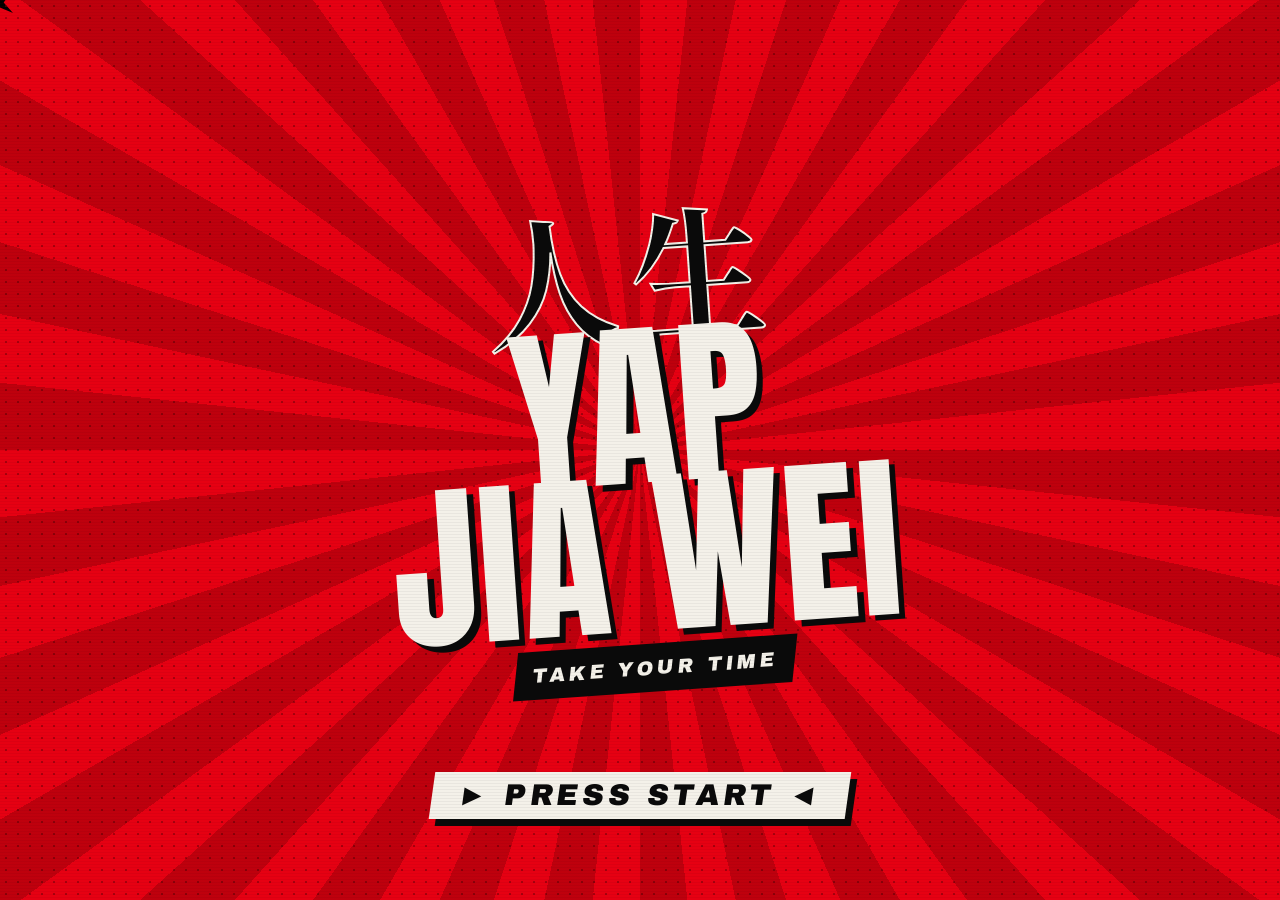
==== commit 9a3a59e4: "Refined git page and added assets" ====
--- a/index.html
+++ b/index.html
@@ -3,1302 +3,1235 @@
 <head>
 <meta charset="UTF-8"/>
 <meta name="viewport" content="width=device-width, initial-scale=1.0"/>
-<title>Yap Jia Wei — Portfolio Quest</title>
+<title>YAP JIA WEI // TAKE YOUR TIME</title>
+<meta name="description" content="Yap Jia Wei — Computer Engineering @ NUS. Full-stack & ML developer. Persona-styled portfolio."/>
 <link rel="preconnect" href="https://fonts.googleapis.com"/>
-<link href="https://fonts.googleapis.com/css2?family=Press+Start+2P&family=VT323:wght@400&display=swap" rel="stylesheet"/>
+<link rel="preconnect" href="https://fonts.gstatic.com" crossorigin/>
+<link href="https://fonts.googleapis.com/css2?family=Anton&family=Archivo+Black&family=Oswald:wght@300;400;500;600;700&family=Barlow+Condensed:ital,wght@0,500;0,600;0,700;1,600;1,700;1,800&family=Shippori+Mincho:wght@600;700;800&display=swap" rel="stylesheet"/>
 <style>
-/* ─── RESET & BASE ─────────────────────────────────────────── */
+/* ══════════════════════════════════════════════════════════
+   PERSONA 5 — RESET & TOKENS
+═══════════════════════════════════════════════════════════ */
 *,*::before,*::after{box-sizing:border-box;margin:0;padding:0}
 :root{
-  --void:#0F0F1A;
-  --floor:#1A1A2E;
-  --wall:#16213E;
-  --crimson:#E94560;
-  --blue:#0F3460;
-  --gold:#FFD700;
-  --green:#57FF8C;
-  --white:#E8E8F0;
-  --muted:#8888AA;
-  --pixel: 'Press Start 2P', monospace;
-  --term: 'VT323', monospace;
+  --black:#0A0A0A;
+  --ink:#111014;
+  --red:#E60012;
+  --red-bright:#FF1430;
+  --red-deep:#9E0009;
+  --white:#F4F1E9;
+  --paper:#EDE8DC;
+  --grey:#7A7A82;
+
+  --display:'Anton',sans-serif;
+  --impact:'Archivo Black',sans-serif;
+  --cond:'Barlow Condensed',sans-serif;
+  --sans:'Oswald',sans-serif;
+  --jp:'Shippori Mincho',serif;
 }
 html{scroll-behavior:smooth;overflow-x:hidden}
 body{
-  background:var(--void);
+  background:var(--black);
   color:var(--white);
-  font-family:var(--term);
+  font-family:var(--sans);
   font-size:18px;
   line-height:1.6;
-  cursor:default;
-}
-::selection{background:var(--crimson);color:#fff}
-
-/* ─── SCANLINES OVERLAY ─────────────────────────────────────── */
+  overflow-x:hidden;
+  cursor:none;
+}
+img{max-width:100%;display:block}
+::selection{background:var(--red);color:#fff}
+
+/* halftone + speedline atmosphere on the whole page */
+body::before{
+  content:'';position:fixed;inset:0;z-index:0;pointer-events:none;
+  background:
+    radial-gradient(circle at 50% 50%, rgba(230,0,18,0.10) 0%, transparent 60%),
+    radial-gradient(rgba(255,255,255,0.04) 1px, transparent 1.4px) 0 0/16px 16px,
+    repeating-linear-gradient(115deg, rgba(0,0,0,0) 0 26px, rgba(230,0,18,0.045) 26px 28px);
+  opacity:.9;
+}
 body::after{
-  content:'';
-  position:fixed;inset:0;
-  background:repeating-linear-gradient(
-    0deg,
-    transparent,transparent 2px,
-    rgba(0,0,0,0.07) 2px,rgba(0,0,0,0.07) 4px
-  );
-  pointer-events:none;z-index:9999;
-}
-
-/* ─── INTRO SCREEN ───────────────────────────────────────────── */
-#intro{
-  position:fixed;inset:0;
-  background:var(--void);
-  display:flex;flex-direction:column;
+  content:'';position:fixed;inset:0;z-index:9998;pointer-events:none;
+  background:repeating-linear-gradient(0deg,transparent 0 2px,rgba(0,0,0,0.10) 2px 3px);
+  mix-blend-mode:multiply;opacity:.4;
+}
+
+/* ══════════════════════════════════════════════════════════
+   CUSTOM CURSOR
+═══════════════════════════════════════════════════════════ */
+#cursor{
+  position:fixed;top:0;left:0;z-index:10000;pointer-events:none;
+  width:26px;height:26px;margin:-13px 0 0 -13px;
+  transition:transform .08s ease-out;mix-blend-mode:difference;
+}
+#cursor::before{
+  content:'';position:absolute;inset:0;
+  background:var(--red);
+  clip-path:polygon(0 0,72% 36%,100% 12%,64% 60%,100% 100%,38% 74%,8% 96%,30% 50%);
+}
+#cursor.click{transform:scale(.6)}
+@media(hover:none){#cursor{display:none}body{cursor:auto}}
+
+/* ══════════════════════════════════════════════════════════
+   TITLE / PRESS START
+═══════════════════════════════════════════════════════════ */
+#title{
+  position:fixed;inset:0;z-index:2000;
+  background:var(--red);
+  display:flex;flex-direction:column;align-items:center;justify-content:center;
+  overflow:hidden;
+}
+#title::before{
+  content:'';position:absolute;inset:-20%;
+  background:
+    repeating-conic-gradient(from 0deg at 50% 50%, var(--red) 0deg 6deg, var(--red-deep) 6deg 12deg);
+  opacity:.55;animation:spin 50s linear infinite;
+}
+#title::after{
+  content:'';position:absolute;inset:0;
+  background:radial-gradient(rgba(0,0,0,0.55) 1.2px,transparent 1.4px) 0 0/12px 12px;
+  opacity:.5;
+}
+@keyframes spin{to{transform:rotate(360deg)}}
+.title-card{
+  position:relative;z-index:2;text-align:center;
+  transform:rotate(-4deg);
+}
+.title-kanji{
+  font-family:var(--jp);font-weight:800;
+  font-size:clamp(40px,12vw,140px);
+  color:var(--black);line-height:.9;
+  -webkit-text-stroke:2px var(--white);
+  letter-spacing:.05em;
+}
+.title-main{
+  font-family:var(--display);
+  font-size:clamp(46px,15vw,180px);
+  line-height:.82;color:var(--white);
+  text-transform:uppercase;
+  text-shadow:6px 6px 0 var(--black);
+  letter-spacing:.01em;
+}
+.title-sub{
+  display:inline-block;margin-top:1rem;
+  font-family:var(--impact);
+  font-size:clamp(11px,2.4vw,20px);
+  background:var(--black);color:var(--white);
+  padding:.5rem 1.1rem;transform:skewX(-10deg);
+  letter-spacing:.18em;
+}
+#press-start{
+  position:absolute;bottom:9%;left:0;right:0;z-index:3;text-align:center;
+  font-family:var(--impact);
+  font-size:clamp(16px,3.5vw,30px);
+  color:var(--black);letter-spacing:.12em;
+  cursor:none;border:none;background:none;width:100%;
+  text-transform:uppercase;
+  animation:flash 1s steps(1) infinite;
+}
+#press-start span{
+  background:var(--white);padding:.4rem 1.6rem;transform:skewX(-8deg);display:inline-block;
+  box-shadow:7px 7px 0 var(--black);
+}
+@keyframes flash{0%,55%{opacity:1}56%,100%{opacity:.15}}
+#title.shuffling::before{animation:spin 1.2s linear infinite}
+.shuffle-deck{
+  position:absolute;inset:0;z-index:4;display:none;
   align-items:center;justify-content:center;
-  z-index:1000;
-  gap:2rem;
-}
-#intro-logo{
-  font-family:var(--pixel);
-  font-size:clamp(10px,3vw,22px);
-  color:var(--gold);
-  text-align:center;
-  line-height:2;
-  text-shadow:0 0 20px rgba(255,215,0,0.5);
-  animation:glow 2s ease-in-out infinite alternate;
-}
-@keyframes glow{
-  from{text-shadow:0 0 10px rgba(255,215,0,0.4)}
-  to{text-shadow:0 0 30px rgba(255,215,0,0.9),0 0 60px rgba(255,215,0,0.4)}
-}
-#intro-sub{
-  font-family:var(--pixel);
-  font-size:clamp(6px,1.5vw,11px);
-  color:var(--muted);
-  text-align:center;
-  letter-spacing:0.1em;
-}
-#start-btn{
-  font-family:var(--pixel);
-  font-size:clamp(8px,2vw,13px);
-  color:var(--void);
-  background:var(--crimson);
-  border:none;
-  padding:1rem 2.5rem;
-  cursor:pointer;
-  image-rendering:pixelated;
-  clip-path:polygon(4px 0%,calc(100% - 4px) 0%,100% 4px,100% calc(100% - 4px),calc(100% - 4px) 100%,4px 100%,0% calc(100% - 4px),0% 4px);
-  transition:transform 0.1s,background 0.1s;
-  animation:blink-btn 1.2s step-end infinite;
-}
-#start-btn:hover{background:var(--gold);transform:scale(1.05)}
-#start-btn:active{transform:scale(0.97)}
-@keyframes blink-btn{
-  0%,49%{opacity:1}50%,100%{opacity:0.4}
-}
-.intro-pixel{font-size:48px;line-height:1;filter:drop-shadow(0 0 10px var(--gold))}
-
-/* loading bar */
-#load-bar-wrap{
-  width:280px;height:16px;
-  border:2px solid var(--muted);
-  display:none;
-  position:relative;overflow:hidden;
-}
-#load-bar{
-  height:100%;width:0%;
-  background:linear-gradient(90deg,var(--crimson),var(--gold));
-  transition:width 0.05s linear;
-}
-
-/* ─── HUD / HEADER ───────────────────────────────────────────── */
+}
+#title.shuffling .shuffle-deck{display:flex}
+.s-card{
+  position:absolute;width:78px;height:108px;background:var(--black);
+  border:3px solid var(--white);
+  display:flex;align-items:center;justify-content:center;
+  font-family:var(--display);font-size:34px;color:var(--red-bright);
+  animation:fly .55s ease-in-out infinite;
+}
+@keyframes fly{
+  0%{transform:translate(0,0) rotate(0)}
+  50%{transform:translate(var(--tx,120px),var(--ty,-60px)) rotate(var(--rot,180deg))}
+  100%{transform:translate(0,0) rotate(0)}
+}
+
+/* ══════════════════════════════════════════════════════════
+   APP SHELL (hidden until start)
+═══════════════════════════════════════════════════════════ */
+#app{display:none;position:relative;z-index:1}
+
+/* ── HUD ─────────────────────────────────────────────── */
 #hud{
-  position:fixed;top:0;left:0;right:0;
-  background:rgba(15,15,26,0.95);
-  border-bottom:2px solid var(--crimson);
-  padding:0.6rem 2rem;
+  position:fixed;top:0;left:0;right:0;z-index:500;
   display:flex;align-items:center;justify-content:space-between;
-  z-index:100;
-  backdrop-filter:blur(4px);
-}
-#hud-name{
-  font-family:var(--pixel);
-  font-size:clamp(7px,1.5vw,11px);
-  color:var(--gold);
-}
-#hud-nav{
-  display:flex;gap:1.5rem;
-  list-style:none;
-}
-#hud-nav a{
-  font-family:var(--pixel);
-  font-size:clamp(5px,1vw,9px);
-  color:var(--muted);
-  text-decoration:none;
-  transition:color 0.2s;
-  position:relative;
-}
-#hud-nav a::after{
-  content:'';position:absolute;bottom:-2px;left:0;width:0;height:2px;
-  background:var(--crimson);transition:width 0.2s;
-}
-#hud-nav a:hover{color:var(--white)}
-#hud-nav a:hover::after{width:100%}
-#hud-xp{
-  font-family:var(--pixel);
-  font-size:clamp(5px,1vw,9px);
-  color:var(--green);
-}
-
-/* ─── HERO / WORLD MAP ───────────────────────────────────────── */
+  padding:.7rem 1.4rem;
+  background:linear-gradient(90deg,var(--black) 60%,transparent);
+  pointer-events:none;
+}
+#hud-brand{
+  pointer-events:auto;
+  font-family:var(--impact);font-size:clamp(13px,2vw,18px);
+  color:var(--white);transform:skewX(-8deg);
+  background:var(--red);padding:.35rem .9rem;
+  box-shadow:4px 4px 0 var(--black);letter-spacing:.04em;
+  display:flex;align-items:center;gap:.5rem;
+}
+#hud-brand b{font-family:var(--jp)}
+#mask-btn{
+  pointer-events:auto;cursor:none;border:none;background:none;
+  font-size:26px;line-height:1;filter:drop-shadow(2px 2px 0 var(--black));
+  transition:transform .15s;animation:mask-idle 3s ease-in-out infinite;
+}
+#mask-btn:hover{transform:scale(1.25) rotate(-12deg)}
+@keyframes mask-idle{0%,100%{transform:translateY(0)}50%{transform:translateY(-4px)}}
+
+/* ── SIDE MENU (P5 slanted) ──────────────────────────── */
+#menu-toggle{
+  position:fixed;top:.7rem;right:1.2rem;z-index:600;
+  pointer-events:auto;cursor:none;border:none;
+  background:var(--white);color:var(--black);
+  font-family:var(--impact);font-size:14px;letter-spacing:.1em;
+  padding:.5rem .9rem;transform:skewX(-8deg);
+  box-shadow:4px 4px 0 var(--red);
+}
+#side-menu{
+  position:fixed;top:0;right:0;bottom:0;width:min(420px,86vw);z-index:590;
+  background:var(--red);
+  transform:translateX(110%);transition:transform .45s cubic-bezier(.6,0,.2,1);
+  display:flex;flex-direction:column;justify-content:center;gap:.4rem;
+  padding:4rem 0 4rem 3rem;overflow:hidden;
+}
+#side-menu::before{
+  content:'';position:absolute;inset:0;
+  background:radial-gradient(rgba(0,0,0,.35) 1.2px,transparent 1.4px) 0 0/14px 14px;
+  opacity:.5;pointer-events:none;
+}
+#side-menu.open{transform:translateX(0)}
+.menu-link{
+  position:relative;z-index:2;
+  font-family:var(--display);font-size:clamp(28px,5vw,46px);
+  color:var(--black);text-decoration:none;text-transform:uppercase;
+  letter-spacing:.02em;line-height:1.05;
+  transform:skewX(-8deg) translateX(0);
+  transition:transform .15s,color .15s;
+  display:flex;align-items:baseline;gap:.6rem;
+}
+.menu-link i{font-family:var(--jp);font-style:normal;font-size:.42em;color:var(--white)}
+.menu-link:hover{transform:skewX(-8deg) translateX(18px);color:var(--white)}
+.menu-link:hover i{color:var(--black)}
+#menu-close{
+  position:absolute;top:1.4rem;right:1.6rem;z-index:3;
+  font-family:var(--impact);font-size:16px;color:var(--black);
+  background:var(--white);border:none;cursor:none;padding:.4rem .8rem;
+  transform:skewX(-8deg);
+}
+
+/* ══════════════════════════════════════════════════════════
+   HERO — ALL-OUT-ATTACK SPLASH
+═══════════════════════════════════════════════════════════ */
 #hero{
-  min-height:100vh;
+  min-height:100vh;display:flex;align-items:center;
+  position:relative;overflow:hidden;padding:6rem 1.4rem 3rem;
+}
+.hero-speed{
+  position:absolute;inset:0;z-index:0;
+  background:repeating-conic-gradient(from -20deg at 18% 60%,
+     transparent 0deg 5deg, rgba(230,0,18,.12) 5deg 7deg);
+  opacity:.7;
+}
+.hero-inner{
+  position:relative;z-index:2;width:100%;max-width:1180px;margin:0 auto;
+  display:grid;grid-template-columns:1.2fr .8fr;gap:2rem;align-items:center;
+}
+@media(max-width:840px){.hero-inner{grid-template-columns:1fr}}
+.hero-codename{
+  font-family:var(--jp);font-weight:800;font-size:clamp(16px,3vw,26px);
+  color:var(--red-bright);letter-spacing:.3em;margin-bottom:.4rem;
+}
+.hero-name{
+  font-family:var(--display);text-transform:uppercase;line-height:.82;
+  font-size:clamp(64px,13vw,168px);color:var(--white);
+  text-shadow:7px 7px 0 var(--red);
+}
+.hero-name .b2{color:var(--red);-webkit-text-stroke:2px var(--white);text-shadow:none}
+.hero-tag{
+  display:inline-block;margin-top:1.2rem;
+  font-family:var(--impact);font-size:clamp(13px,2vw,20px);
+  background:var(--white);color:var(--black);
+  padding:.5rem 1.1rem;transform:skewX(-9deg);
+  box-shadow:6px 6px 0 var(--red);letter-spacing:.05em;
+}
+.hero-blurb{
+  margin-top:1.6rem;max-width:30rem;
+  font-family:var(--cond);font-size:clamp(17px,2.2vw,21px);
+  color:var(--paper);line-height:1.5;font-weight:500;
+}
+.hero-blurb b{color:var(--red-bright);font-weight:700}
+.hero-cta{display:flex;gap:.8rem;flex-wrap:wrap;margin-top:1.7rem}
+.btn{
+  font-family:var(--impact);font-size:14px;letter-spacing:.08em;
+  text-transform:uppercase;text-decoration:none;cursor:none;
+  padding:.7rem 1.3rem;transform:skewX(-9deg);transition:transform .12s,background .12s,color .12s;
+  border:2px solid var(--white);display:inline-block;
+}
+.btn span{display:inline-block;transform:skewX(9deg)}
+.btn-red{background:var(--red);color:var(--white);border-color:var(--red)}
+.btn-red:hover{background:var(--white);color:var(--red);transform:skewX(-9deg) scale(1.05)}
+.btn-ghost{background:transparent;color:var(--white)}
+.btn-ghost:hover{background:var(--white);color:var(--black);transform:skewX(-9deg) scale(1.05)}
+
+/* hero profile card (calling card silhouette) */
+.hero-card{
+  position:relative;justify-self:center;
+  width:min(330px,80vw);aspect-ratio:3/4;
+  background:var(--black);border:4px solid var(--white);
+  box-shadow:12px 12px 0 var(--red);
+  display:flex;flex-direction:column;align-items:center;justify-content:center;
+  gap:.4rem;overflow:hidden;transform:rotate(3deg);
+  transition:transform .2s;
+}
+.hero-card:hover{transform:rotate(0deg) scale(1.02)}
+.hero-card::before{
+  content:'';position:absolute;inset:0;
+  background:repeating-linear-gradient(120deg,transparent 0 18px,rgba(230,0,18,.16) 18px 20px);
+}
+.hero-mask{font-size:120px;position:relative;z-index:2;filter:drop-shadow(4px 4px 0 var(--red))}
+.hero-card-name{
+  position:relative;z-index:2;font-family:var(--display);
+  font-size:34px;color:var(--white);text-transform:uppercase;
+}
+.hero-card-role{
+  position:relative;z-index:2;font-family:var(--impact);font-size:11px;
+  letter-spacing:.18em;color:var(--red-bright);
+}
+.hero-card-tag{
+  position:absolute;top:0;left:0;z-index:3;
+  font-family:var(--impact);font-size:10px;letter-spacing:.12em;
+  background:var(--red);color:#fff;padding:.35rem .7rem;
+}
+.scroll-hint{
+  position:absolute;bottom:1.4rem;left:50%;transform:translateX(-50%);z-index:3;
+  font-family:var(--impact);font-size:11px;letter-spacing:.2em;color:var(--white);
+  display:flex;flex-direction:column;align-items:center;gap:.3rem;
+  animation:bob 1.4s ease-in-out infinite;
+}
+@keyframes bob{0%,100%{transform:translate(-50%,0)}50%{transform:translate(-50%,8px)}}
+
+/* ══════════════════════════════════════════════════════════
+   SECTION SHELL
+═══════════════════════════════════════════════════════════ */
+section.zone{position:relative;padding:5.5rem 1.4rem;max-width:1180px;margin:0 auto}
+.zone-head{margin-bottom:2.6rem;position:relative}
+.zone-kicker{
+  font-family:var(--impact);font-size:clamp(11px,1.6vw,14px);
+  letter-spacing:.25em;color:var(--red-bright);margin-bottom:.3rem;
+  display:flex;align-items:center;gap:.6rem;
+}
+.zone-kicker::before{content:'';width:34px;height:3px;background:var(--red)}
+.zone-title{
+  font-family:var(--display);text-transform:uppercase;line-height:.9;
+  font-size:clamp(38px,7vw,86px);color:var(--white);
+  transform:skewX(-6deg);display:inline-block;
+}
+.zone-title em{font-style:normal;color:var(--red);-webkit-text-stroke:1.5px var(--white)}
+.zone-jp{
+  font-family:var(--jp);font-weight:700;color:var(--grey);
+  font-size:clamp(13px,1.8vw,18px);letter-spacing:.3em;margin-top:.3rem;
+}
+
+/* reveal animation */
+.reveal{opacity:0;transform:translateY(38px) skewX(-3deg);transition:opacity .6s ease,transform .6s cubic-bezier(.2,.8,.2,1)}
+.reveal.in{opacity:1;transform:none}
+
+/* ── CONFIDANT / STATUS (about) ──────────────────────── */
+.status-wrap{display:grid;grid-template-columns:1fr 1.1fr;gap:2rem;align-items:start}
+@media(max-width:780px){.status-wrap{grid-template-columns:1fr}}
+.status-panel{
+  background:var(--ink);border:3px solid var(--white);
+  box-shadow:8px 8px 0 var(--red);padding:1.6rem;position:relative;
+}
+.status-panel h3{
+  font-family:var(--impact);font-size:13px;letter-spacing:.16em;
+  color:var(--black);background:var(--white);display:inline-block;
+  padding:.3rem .8rem;transform:skewX(-8deg);margin-bottom:1.2rem;
+}
+.stat-row{
+  display:flex;align-items:center;justify-content:space-between;gap:1rem;
+  padding:.55rem 0;border-bottom:1px dashed rgba(244,241,233,.18);
+}
+.stat-row:last-child{border-bottom:none}
+.stat-name{font-family:var(--cond);font-weight:700;text-transform:uppercase;letter-spacing:.06em;font-size:18px}
+.stat-name small{display:block;font-family:var(--jp);font-size:11px;color:var(--grey);letter-spacing:.18em}
+.stat-stars{font-family:var(--display);font-size:20px;color:var(--red-bright);letter-spacing:2px;white-space:nowrap}
+.stat-stars i{color:rgba(244,241,233,.2);font-style:normal}
+.bio{
+  background:var(--white);color:var(--black);
+  border:3px solid var(--black);box-shadow:8px 8px 0 var(--red);
+  padding:1.6rem;position:relative;transform:rotate(-1deg);
+}
+.bio::before{
+  content:'CONFIDANT';position:absolute;top:-14px;left:18px;
+  font-family:var(--impact);font-size:11px;letter-spacing:.16em;
+  background:var(--red);color:#fff;padding:.25rem .7rem;transform:skewX(-8deg);
+}
+.bio h3{font-family:var(--display);font-size:clamp(24px,3.5vw,34px);text-transform:uppercase;line-height:.95;margin-bottom:.7rem}
+.bio p{font-family:var(--cond);font-weight:500;font-size:18px;line-height:1.45;margin-bottom:.7rem}
+.bio .facts{margin-top:1rem;border-top:2px solid var(--black);padding-top:.9rem}
+.bio .facts li{
+  list-style:none;font-family:var(--cond);font-weight:600;font-size:16px;
+  padding:.28rem 0 .28rem 1.4rem;position:relative;
+}
+.bio .facts li::before{content:'◆';position:absolute;left:0;color:var(--red)}
+
+/* ── ARCANA / SKILLS ─────────────────────────────────── */
+.arcana-grid{display:grid;grid-template-columns:repeat(auto-fill,minmax(290px,1fr));gap:1.4rem}
+.arcana{
+  background:var(--ink);border:3px solid var(--white);padding:1.3rem;
+  position:relative;overflow:hidden;transition:transform .18s,box-shadow .18s;
+}
+.arcana::after{
+  content:'';position:absolute;top:-40px;right:-40px;width:120px;height:120px;
+  background:repeating-conic-gradient(from 0deg,transparent 0 8deg,rgba(230,0,18,.18) 8deg 16deg);
+  border-radius:50%;opacity:.5;transition:transform .4s;
+}
+.arcana:hover{transform:translateY(-6px) skewX(-2deg);box-shadow:0 12px 0 var(--red)}
+.arcana:hover::after{transform:rotate(60deg) scale(1.2)}
+.arcana-no{font-family:var(--jp);font-size:12px;color:var(--grey);letter-spacing:.2em}
+.arcana-name{
+  font-family:var(--display);font-size:26px;text-transform:uppercase;
+  color:var(--white);margin:.1rem 0 .9rem;line-height:1;
+}
+.arcana-name span{color:var(--red-bright)}
+.tags{display:flex;flex-wrap:wrap;gap:6px;margin-bottom:1rem;position:relative;z-index:2}
+.tag{
+  font-family:var(--cond);font-weight:700;text-transform:uppercase;font-size:13px;
+  letter-spacing:.04em;padding:3px 9px;border:1.5px solid var(--grey);color:var(--paper);
+  transform:skewX(-8deg);transition:all .14s;
+}
+.tag span{display:inline-block;transform:skewX(8deg)}
+.tag.hot{border-color:var(--red);color:var(--red-bright)}
+.tag:hover{background:var(--red);color:#fff;border-color:var(--red);transform:skewX(-8deg) translateY(-2px)}
+.prof{position:relative;height:14px;background:#000;border:2px solid var(--white);transform:skewX(-12deg);overflow:hidden}
+.prof i{display:block;height:100%;width:0;background:repeating-linear-gradient(45deg,var(--red) 0 8px,var(--red-bright) 8px 16px);transition:width 1.1s cubic-bezier(.2,.9,.2,1)}
+.prof-label{font-family:var(--impact);font-size:10px;letter-spacing:.12em;color:var(--grey);margin-top:.4rem}
+
+/* ── CALLING CARDS / PROJECTS ────────────────────────── */
+.cards{display:grid;grid-template-columns:repeat(auto-fill,minmax(320px,1fr));gap:1.7rem}
+.card{
+  position:relative;background:var(--white);color:var(--black);
+  border:3px solid var(--black);
+  box-shadow:9px 9px 0 var(--red);
+  padding:1.4rem 1.4rem 1.5rem;
+  transform:rotate(var(--tilt,-1.2deg));
+  transition:transform .2s,box-shadow .2s;overflow:hidden;
+}
+.card:nth-child(even){--tilt:1.2deg}
+.card::before{
+  content:'';position:absolute;inset:0;pointer-events:none;
+  background:radial-gradient(rgba(0,0,0,.10) 1px,transparent 1.3px) 0 0/9px 9px;opacity:.5;
+}
+.card:hover{transform:rotate(0) translateY(-6px) scale(1.02);box-shadow:14px 14px 0 var(--red)}
+.card-rank{
+  position:absolute;top:0;right:0;z-index:3;
+  font-family:var(--impact);font-size:11px;letter-spacing:.1em;
+  background:var(--red);color:#fff;padding:.3rem .7rem;
+}
+.card-badge{
+  display:inline-block;font-family:var(--impact);font-size:10px;letter-spacing:.1em;
+  background:var(--black);color:var(--white);padding:.25rem .6rem;transform:skewX(-8deg);margin-bottom:.6rem;
+}
+.card h3{
+  position:relative;z-index:2;font-family:var(--display);text-transform:uppercase;
+  font-size:clamp(24px,3vw,32px);line-height:.92;margin-bottom:.6rem;
+}
+.card h3 em{font-style:normal;color:var(--red)}
+.card p{position:relative;z-index:2;font-family:var(--cond);font-weight:500;font-size:16.5px;line-height:1.4;margin-bottom:.9rem}
+.card-tags{position:relative;z-index:2;display:flex;flex-wrap:wrap;gap:5px;margin-bottom:1rem}
+.ct{font-family:var(--cond);font-weight:700;font-size:12px;text-transform:uppercase;letter-spacing:.04em;background:var(--black);color:var(--white);padding:2px 8px;transform:skewX(-8deg)}
+.ct span{display:inline-block;transform:skewX(8deg)}
+.card-reward{position:relative;z-index:2;font-family:var(--cond);font-weight:700;font-size:14px;color:var(--red-deep);border-top:2px solid var(--black);padding-top:.7rem;margin-bottom:.8rem}
+.card-links{position:relative;z-index:2;display:flex;gap:.5rem;flex-wrap:wrap}
+.clink{
+  font-family:var(--impact);font-size:11px;letter-spacing:.06em;text-transform:uppercase;
+  text-decoration:none;cursor:none;padding:.5rem .8rem;
+  background:var(--red);color:#fff;transform:skewX(-8deg);transition:transform .12s,background .12s;
+}
+.clink span{display:inline-block;transform:skewX(8deg)}
+.clink.alt{background:var(--black)}
+.clink:hover{transform:skewX(-8deg) translateY(-3px)}
+
+/* ── CONFIDANT RANKS / TIMELINE ──────────────────────── */
+.timeline{position:relative;padding-left:2.4rem}
+.timeline::before{content:'';position:absolute;left:.4rem;top:.4rem;bottom:.4rem;width:4px;background:repeating-linear-gradient(180deg,var(--red) 0 14px,transparent 14px 22px)}
+.tl{position:relative;margin-bottom:2rem;padding:1.1rem 1.3rem;background:var(--ink);border-left:4px solid var(--red);transition:transform .18s,background .18s}
+.tl:hover{transform:translateX(8px);background:#17151b}
+.tl::before{
+  content:attr(data-rank);position:absolute;left:-2.55rem;top:.9rem;
+  width:34px;height:34px;background:var(--red);color:#fff;
+  font-family:var(--display);font-size:15px;
   display:flex;align-items:center;justify-content:center;
-  flex-direction:column;
-  position:relative;
-  overflow:hidden;
-  padding-top:70px;
-}
-#hero-bg{
-  position:absolute;inset:0;
-  background:
-    radial-gradient(ellipse 80% 60% at 50% 50%,rgba(15,52,96,0.4) 0%,transparent 70%),
-    radial-gradient(ellipse 40% 40% at 20% 30%,rgba(233,69,96,0.15) 0%,transparent 60%);
-}
-.pixel-grid{
-  position:absolute;inset:0;
-  background-image:
-    linear-gradient(rgba(255,255,255,0.03) 1px,transparent 1px),
-    linear-gradient(90deg,rgba(255,255,255,0.03) 1px,transparent 1px);
-  background-size:40px 40px;
-}
-/* Floating pixel stars */
-.star{
-  position:absolute;
-  width:3px;height:3px;
-  background:var(--white);
-  animation:twinkle var(--dur,3s) ease-in-out infinite var(--delay,0s);
-}
-@keyframes twinkle{
-  0%,100%{opacity:0.1;transform:scale(1)}
-  50%{opacity:1;transform:scale(1.5)}
-}
-
-#hero-content{
-  position:relative;z-index:2;
-  text-align:center;
-  display:flex;flex-direction:column;align-items:center;
-  gap:1.5rem;
-}
-
-/* ─── PIXEL CHARACTER (CSS-DRAWN) ───────────────────────────── */
-#character-wrap{
-  display:flex;flex-direction:column;align-items:center;
-  gap:0;
-  position:relative;
-}
-.char-name-tag{
-  font-family:var(--pixel);
-  font-size:8px;
-  color:var(--gold);
-  background:rgba(0,0,0,0.7);
-  padding:4px 8px;
-  margin-bottom:6px;
-  border:1px solid var(--gold);
-}
-/* The actual pixel art character via box-shadow mosaic */
-#pixel-char{
-  image-rendering:pixelated;
-  width:32px;height:48px;
-  transform:scale(3);
-  transform-origin:top center;
-  margin-bottom:50px;
-  animation:idle-bob 0.8s step-end infinite;
-  position:relative;
-}
-@keyframes idle-bob{
-  0%,100%{transform:scale(3) translateY(0px)}
-  50%{transform:scale(3) translateY(-1px)}
-}
-/* Head */
-#ph{
-  width:16px;height:16px;
-  margin:0 auto;
-  background:
-    /* skin */
-    linear-gradient(var(--skin,#F4A460),var(--skin,#F4A460));
-  position:relative;
-  box-shadow:
-    /* hair row 1 */
-    0px -2px 0 #3B1F0E,
-    2px -2px 0 #3B1F0E,
-    4px -2px 0 #3B1F0E,
-    6px -2px 0 #3B1F0E,
-    8px -2px 0 #3B1F0E,
-    10px -2px 0 #3B1F0E,
-    12px -2px 0 #3B1F0E,
-    14px -2px 0 #3B1F0E,
-    /* hair row 0 */
-    0px -4px 0 #3B1F0E,
-    2px -4px 0 #3B1F0E,
-    4px -4px 0 #3B1F0E,
-    6px -4px 0 #3B1F0E,
-    8px -4px 0 #3B1F0E,
-    10px -4px 0 #3B1F0E,
-    12px -4px 0 #3B1F0E,
-    14px -4px 0 #3B1F0E,
-    /* eyes */
-    4px 6px 0 #1A1A2E,
-    10px 6px 0 #1A1A2E,
-    /* smile */
-    4px 10px 0 #C0704A,
-    6px 12px 0 #C0704A,
-    8px 12px 0 #C0704A,
-    10px 10px 0 #C0704A;
-  image-rendering:pixelated;
-}
-/* Body */
-#pb{
-  width:16px;height:20px;
-  margin:0 auto;
-  background:#E94560;
-  position:relative;
-  box-shadow:
-    /* collar */
-    6px -2px 0 #fff,
-    8px -2px 0 #fff,
-    /* pocket */
-    2px 6px 0 #c73a52,
-    4px 6px 0 #c73a52,
-    2px 8px 0 #c73a52,
-    4px 8px 0 #c73a52;
-}
-/* Legs */
-#pl{
-  width:16px;height:12px;
-  margin:0 auto;
-  background:transparent;
-  position:relative;
-  box-shadow:
-    0px 0px 0 2px #1E3A5F,
-    2px 0px 0 2px #1E3A5F,
-    4px 0px 0 2px #1E3A5F,
-    0px 2px 0 2px #1E3A5F,
-    2px 2px 0 2px #1E3A5F,
-    4px 2px 0 2px #1E3A5F,
-    8px 0px 0 2px #1E3A5F,
-    10px 0px 0 2px #1E3A5F,
-    12px 0px 0 2px #1E3A5F,
-    8px 2px 0 2px #1E3A5F,
-    10px 2px 0 2px #1E3A5F,
-    12px 2px 0 2px #1E3A5F,
-    /* shoes */
-    0px 6px 0 2px #333,
-    2px 6px 0 2px #333,
-    4px 6px 0 2px #333,
-    6px 6px 0 2px #333,
-    8px 6px 0 2px #333,
-    10px 6px 0 2px #333,
-    12px 6px 0 2px #333;
-}
-
-/* ─── DIALOGUE BOX ───────────────────────────────────────────── */
-.dialogue{
-  font-family:var(--pixel);
-  font-size:clamp(6px,1.2vw,9px);
-  background:rgba(15,15,26,0.95);
-  border:2px solid var(--white);
-  border-radius:2px;
-  padding:1rem 1.2rem;
-  max-width:480px;
-  position:relative;
-  text-align:left;
-  line-height:2;
-}
-.dialogue::before{
-  content:'▶ JAI_WEI';
-  display:block;
-  color:var(--gold);
-  margin-bottom:0.5rem;
-  font-size:clamp(5px,1vw,8px);
-}
-.dialogue p{color:var(--white)}
-.dialogue span.em{color:var(--crimson)}
-.dialogue span.acc{color:var(--green)}
-.dialogue span.gold{color:var(--gold)}
-
-/* cursor blink inside dialogue */
-.blink{animation:blink-cur 0.8s step-end infinite}
-@keyframes blink-cur{0%,49%{opacity:1}50%,100%{opacity:0}}
-
-/* ─── SECTIONS / ROOMS ───────────────────────────────────────── */
-.room{
-  padding:6rem 2rem;
-  max-width:1100px;
-  margin:0 auto;
-  position:relative;
-}
-.room-label{
-  font-family:var(--pixel);
-  font-size:clamp(5px,1vw,8px);
-  color:var(--crimson);
-  letter-spacing:0.2em;
-  margin-bottom:0.5rem;
-  display:flex;align-items:center;gap:0.5rem;
-}
-.room-label::before{content:'⚔';font-size:12px}
-.room-title{
-  font-family:var(--pixel);
-  font-size:clamp(12px,3vw,26px);
-  color:var(--gold);
-  margin-bottom:2.5rem;
-  line-height:1.6;
-}
-.room-divider{
-  width:100%;height:2px;
-  background:linear-gradient(90deg,var(--crimson),transparent);
-  margin-bottom:3rem;
-}
-/* Fade-in on scroll */
-.fade-in{
-  opacity:0;
-  transform:translateY(30px);
-  transition:opacity 0.6s ease,transform 0.6s ease;
-}
-.fade-in.visible{opacity:1;transform:translateY(0)}
-
-/* ─── ABOUT ROOM ─────────────────────────────────────────────── */
-#about .about-grid{
-  display:grid;
-  grid-template-columns:1fr 1fr;
-  gap:2rem;
-}
-@media(max-width:700px){#about .about-grid{grid-template-columns:1fr}}
-.stat-card{
-  background:var(--floor);
-  border:1px solid var(--wall);
-  border-left:3px solid var(--crimson);
-  padding:1.2rem 1.5rem;
-  transition:border-color 0.2s,transform 0.2s;
-}
-.stat-card:hover{border-left-color:var(--gold);transform:translateX(4px)}
-.stat-card h3{
-  font-family:var(--pixel);
-  font-size:clamp(6px,1.2vw,9px);
-  color:var(--gold);
-  margin-bottom:0.6rem;
-}
-.stat-card p{
-  font-family:var(--term);
-  font-size:clamp(14px,2vw,18px);
-  color:var(--white);
-}
-.fun-fact{
-  background:var(--floor);
-  border:1px solid var(--wall);
-  border-top:3px solid var(--green);
-  padding:1.5rem;
-  margin-top:2rem;
-  font-family:var(--pixel);
-  font-size:clamp(6px,1.2vw,9px);
-  color:var(--muted);
-  line-height:2.5;
-}
-.fun-fact span{color:var(--green)}
-
-/* ─── SKILLS ROOM ────────────────────────────────────────────── */
-#skills .skill-tree{
-  display:grid;
-  grid-template-columns:repeat(auto-fill,minmax(260px,1fr));
-  gap:1.5rem;
-}
-.skill-branch{
-  background:var(--floor);
-  border:1px solid var(--wall);
-  padding:1.5rem;
-  position:relative;
-}
-.skill-branch-title{
-  font-family:var(--pixel);
-  font-size:clamp(6px,1.2vw,9px);
-  color:var(--crimson);
-  margin-bottom:1rem;
-  display:flex;align-items:center;gap:0.5rem;
-}
-.skill-tag{
-  display:inline-block;
-  font-family:var(--pixel);
-  font-size:clamp(5px,1vw,8px);
-  padding:4px 10px;
-  margin:3px;
-  border:1px solid var(--muted);
-  color:var(--muted);
-  cursor:default;
-  transition:all 0.15s;
-}
-.skill-tag:hover{
-  border-color:var(--green);
-  color:var(--green);
-  background:rgba(87,255,140,0.05);
-  transform:translateY(-2px);
-}
-.skill-tag.hot{border-color:var(--crimson);color:var(--crimson)}
-.skill-tag.hot:hover{background:rgba(233,69,96,0.08)}
-
-/* XP bar */
-.xp-bar-wrap{
-  height:8px;
-  background:var(--wall);
-  margin-top:1rem;
-  position:relative;
-  overflow:visible;
-}
-.xp-bar{
-  height:100%;
-  background:linear-gradient(90deg,var(--crimson),var(--gold));
-  width:0%;
-  transition:width 1.2s cubic-bezier(0.23,1,0.32,1);
-}
-.xp-label{
-  font-family:var(--pixel);
-  font-size:6px;
-  color:var(--muted);
-  position:absolute;
-  right:0;top:-16px;
-}
-
-/* ─── PROJECTS ROOM ──────────────────────────────────────────── */
-#projects .quest-board{
-  display:grid;
-  grid-template-columns:repeat(auto-fill,minmax(300px,1fr));
-  gap:2rem;
-}
-.quest-card{
-  background:var(--floor);
-  border:1px solid var(--wall);
-  padding:0;
-  position:relative;
-  overflow:hidden;
-  transition:transform 0.2s,box-shadow 0.2s;
-  cursor:pointer;
-}
-.quest-card:hover{
-  transform:translateY(-6px);
-  box-shadow:0 12px 40px rgba(233,69,96,0.25);
-}
-.quest-card:hover .quest-header{background:var(--crimson)}
-.quest-header{
-  background:var(--wall);
-  padding:1rem 1.2rem;
-  font-family:var(--pixel);
-  font-size:clamp(6px,1.2vw,9px);
-  color:var(--white);
-  transition:background 0.2s;
-  display:flex;align-items:center;justify-content:space-between;
-}
-.quest-rank{
-  font-size:clamp(5px,1vw,8px);
-  color:var(--gold);
-}
-.quest-body{padding:1.2rem}
-.quest-desc{
-  font-family:var(--term);
-  font-size:clamp(15px,2vw,18px);
-  color:var(--muted);
-  margin-bottom:1rem;
-  line-height:1.5;
-}
-.quest-tags{display:flex;flex-wrap:wrap;gap:6px;margin-bottom:1rem}
-.q-tag{
-  font-family:var(--pixel);
-  font-size:5px;
-  padding:3px 8px;
-  background:rgba(15,52,96,0.6);
-  border:1px solid var(--blue);
-  color:var(--white);
-}
-.quest-reward{
-  font-family:var(--pixel);
-  font-size:6px;
-  color:var(--gold);
-  border-top:1px solid var(--wall);
-  padding-top:0.8rem;
-  margin-top:0.5rem;
-}
-.quest-link{
-  display:inline-block;
-  margin-top:0.8rem;
-  font-family:var(--pixel);
-  font-size:6px;
-  color:var(--crimson);
-  text-decoration:none;
-  border:1px solid var(--crimson);
-  padding:4px 10px;
-  transition:all 0.15s;
-}
-.quest-link:hover{background:var(--crimson);color:#fff}
-.badge-hackathon{
-  position:absolute;top:0;right:0;
-  background:var(--gold);
-  color:var(--void);
-  font-family:var(--pixel);
-  font-size:5px;
-  padding:4px 8px;
-  clip-path:polygon(0 0,100% 0,100% 100%,8px 100%);
-}
-
-/* ─── TIMELINE ───────────────────────────────────────────────── */
-#story .timeline{
-  position:relative;
-  padding-left:2rem;
-}
-#story .timeline::before{
-  content:'';position:absolute;left:0;top:0;bottom:0;
-  width:2px;
-  background:linear-gradient(180deg,var(--crimson),transparent);
-}
-.tl-item{
-  position:relative;
-  margin-bottom:2.5rem;
-  padding-left:1.5rem;
-}
-.tl-item::before{
-  content:'◆';
-  position:absolute;left:-1.75rem;top:0;
-  font-size:12px;color:var(--crimson);
-}
-.tl-year{
-  font-family:var(--pixel);
-  font-size:clamp(5px,1vw,8px);
-  color:var(--gold);
-  margin-bottom:0.3rem;
-}
-.tl-title{
-  font-family:var(--pixel);
-  font-size:clamp(7px,1.2vw,11px);
-  color:var(--white);
-  margin-bottom:0.4rem;
-}
-.tl-desc{
-  font-family:var(--term);
-  font-size:clamp(16px,2vw,20px);
-  color:var(--muted);
-}
-
-/* ─── CONTACT ROOM ───────────────────────────────────────────── */
-#contact .contact-box{
-  background:var(--floor);
-  border:2px solid var(--crimson);
-  padding:3rem;
-  text-align:center;
-  max-width:600px;
-  margin:0 auto;
-  position:relative;
-}
-.contact-box::before{
-  content:'[ SEND MESSAGE ]';
-  position:absolute;top:-13px;left:50%;transform:translateX(-50%);
-  background:var(--void);padding:0 1rem;
-  font-family:var(--pixel);font-size:8px;color:var(--crimson);
-}
-.contact-link{
-  display:flex;align-items:center;gap:1rem;
-  font-family:var(--pixel);font-size:clamp(6px,1.2vw,9px);
-  color:var(--muted);
-  text-decoration:none;
-  padding:1rem;
-  border:1px solid var(--wall);
-  margin-bottom:1rem;
-  transition:all 0.15s;
-}
-.contact-link:hover{color:var(--white);border-color:var(--crimson);background:rgba(233,69,96,0.06)}
-.contact-link .cl-icon{font-size:20px;color:var(--gold)}
-.avail-badge{
-  display:inline-flex;align-items:center;gap:0.5rem;
-  font-family:var(--pixel);font-size:8px;
-  color:var(--green);
-  margin-bottom:2rem;
-}
-.avail-dot{
-  width:10px;height:10px;
-  border-radius:50%;background:var(--green);
-  animation:pulse-dot 1.5s ease-in-out infinite;
-}
-@keyframes pulse-dot{
-  0%,100%{box-shadow:0 0 0 0 rgba(87,255,140,0.6)}
-  50%{box-shadow:0 0 0 6px rgba(87,255,140,0)}
-}
-
-/* ─── FLOATING XP POPUP ──────────────────────────────────────── */
-#xp-popup{
-  position:fixed;
-  right:2rem;bottom:2rem;
-  background:var(--floor);
-  border:2px solid var(--gold);
-  padding:0.8rem 1.2rem;
-  font-family:var(--pixel);font-size:9px;color:var(--gold);
-  z-index:200;
-  opacity:0;
-  transform:translateY(20px);
-  transition:all 0.4s;
-  pointer-events:none;
-}
-#xp-popup.show{opacity:1;transform:translateY(0)}
-
-/* ─── MINI MAP ───────────────────────────────────────────────── */
-#minimap{
-  position:fixed;right:2rem;top:50%;transform:translateY(-50%);
-  display:flex;flex-direction:column;gap:6px;
-  z-index:200;
-}
-.mm-dot{
-  width:8px;height:8px;
-  background:var(--muted);
-  cursor:pointer;
-  transition:all 0.2s;
-  clip-path:polygon(50% 0%,100% 50%,50% 100%,0% 50%);
-}
-.mm-dot.active{background:var(--crimson);transform:scale(1.4)}
-.mm-dot:hover{background:var(--gold)}
-
-/* ─── FOOTER ─────────────────────────────────────────────────── */
-footer{
-  text-align:center;
-  padding:3rem;
-  font-family:var(--pixel);
-  font-size:7px;
-  color:var(--muted);
-  border-top:1px solid var(--wall);
-}
-footer span{color:var(--crimson)}
-
-/* ─── SCROLLBAR ──────────────────────────────────────────────── */
-::-webkit-scrollbar{width:6px}
-::-webkit-scrollbar-track{background:var(--void)}
-::-webkit-scrollbar-thumb{background:var(--crimson)}
-
-/* ─── RESPONSIVE ─────────────────────────────────────────────── */
+  transform:rotate(45deg);
+}
+.tl::after{content:'';position:absolute;left:-2.55rem;top:.9rem;width:34px;height:34px;transform:rotate(45deg)}
+.tl-yr{font-family:var(--impact);font-size:12px;letter-spacing:.12em;color:var(--red-bright)}
+.tl-t{font-family:var(--display);text-transform:uppercase;font-size:clamp(19px,2.6vw,26px);line-height:1;margin:.25rem 0 .5rem;color:var(--white)}
+.tl-d{font-family:var(--cond);font-weight:500;font-size:16.5px;color:var(--paper);line-height:1.45}
+
+/* ── CALLING CARD CONTACT ────────────────────────────── */
+#contact .ransom{
+  max-width:680px;margin:0 auto;background:var(--white);color:var(--black);
+  border:4px solid var(--black);box-shadow:12px 12px 0 var(--red);
+  padding:2.4rem;position:relative;transform:rotate(-1deg);
+}
+#contact .ransom::before{
+  content:'';position:absolute;inset:0;background:radial-gradient(rgba(0,0,0,.08) 1px,transparent 1.3px) 0 0/10px 10px;opacity:.6;pointer-events:none;
+}
+.ransom-head{position:relative;z-index:2;font-family:var(--display);text-transform:uppercase;font-size:clamp(28px,5vw,52px);line-height:.9;margin-bottom:.4rem}
+.ransom-head em{font-style:normal;color:var(--red)}
+.ransom-sub{position:relative;z-index:2;font-family:var(--cond);font-weight:600;font-size:18px;margin-bottom:1.4rem}
+.avail{display:inline-flex;align-items:center;gap:.5rem;position:relative;z-index:2;font-family:var(--impact);font-size:12px;letter-spacing:.1em;background:var(--black);color:#fff;padding:.4rem .8rem;transform:skewX(-8deg);margin-bottom:1.4rem}
+.avail .dot{width:10px;height:10px;border-radius:50%;background:#36d36b;animation:pulse 1.5s ease-in-out infinite}
+@keyframes pulse{0%,100%{box-shadow:0 0 0 0 rgba(54,211,107,.6)}50%{box-shadow:0 0 0 7px rgba(54,211,107,0)}}
+.contact-links{position:relative;z-index:2;display:flex;flex-direction:column;gap:.7rem}
+.crow{
+  display:flex;align-items:center;gap:1rem;text-decoration:none;cursor:none;
+  font-family:var(--cond);font-weight:700;text-transform:uppercase;letter-spacing:.04em;
+  font-size:18px;color:var(--black);background:var(--paper);
+  border:2px solid var(--black);padding:.7rem 1rem;transition:all .14s;
+}
+.crow .ico{font-size:22px}
+.crow:hover{background:var(--red);color:#fff;transform:translateX(6px);border-color:var(--red)}
+.ransom-foot{position:relative;z-index:2;margin-top:1.3rem;font-family:var(--cond);font-weight:600;font-size:15px;color:#444}
+
+/* ── FOOTER ──────────────────────────────────────────── */
+footer{text-align:center;padding:3rem 1.4rem;border-top:4px solid var(--red);position:relative}
+footer p{font-family:var(--impact);font-size:12px;letter-spacing:.1em;color:var(--grey)}
+footer p span{color:var(--red-bright)}
+footer .jp{font-family:var(--jp);font-size:14px;color:var(--white);margin-top:.4rem;letter-spacing:.4em}
+
+/* ── XP / NOTICE TOAST ───────────────────────────────── */
+#toast{
+  position:fixed;bottom:1.6rem;left:1.6rem;z-index:700;
+  background:var(--red);color:#fff;
+  font-family:var(--impact);font-size:13px;letter-spacing:.06em;
+  padding:.7rem 1.1rem;transform:skewX(-8deg) translateY(140%);opacity:0;
+  box-shadow:5px 5px 0 var(--black);transition:transform .4s cubic-bezier(.2,.9,.2,1),opacity .4s;
+}
+#toast.show{transform:skewX(-8deg) translateY(0);opacity:1}
+#toast b{display:block;transform:skewX(8deg)}
+
+/* ── SCROLLBAR ───────────────────────────────────────── */
+::-webkit-scrollbar{width:10px}
+::-webkit-scrollbar-track{background:var(--black)}
+::-webkit-scrollbar-thumb{background:var(--red);border:2px solid var(--black)}
+
+/* ══════════════════════════════════════════════════════════
+   BATTLE EASTER EGG
+═══════════════════════════════════════════════════════════ */
+#battle{
+  position:fixed;inset:0;z-index:3000;display:none;
+  background:var(--black);overflow:hidden;
+  flex-direction:column;justify-content:space-between;
+  cursor:none;
+}
+#battle.on{display:flex;animation:bzoom .3s ease-out}
+@keyframes bzoom{from{opacity:0;transform:scale(1.1)}to{opacity:1;transform:scale(1)}}
+#battle::before{
+  content:'';position:absolute;inset:0;
+  background:repeating-conic-gradient(from 0deg at 70% 30%,transparent 0 4deg,rgba(230,0,18,.18) 4deg 6deg);
+  animation:spin 40s linear infinite;opacity:.6;
+}
+.b-top{position:relative;z-index:2;padding:2.4rem 2rem 0;text-align:center}
+.enemy{
+  display:inline-block;position:relative;
+  font-size:clamp(90px,22vw,200px);line-height:1;
+  filter:drop-shadow(0 0 24px var(--red));
+  animation:efloat 2.4s ease-in-out infinite;
+}
+.enemy.hit{animation:eshake .3s}
+.enemy.down{transform:rotate(90deg);opacity:.55;filter:grayscale(.4)}
+@keyframes efloat{0%,100%{transform:translateY(0)}50%{transform:translateY(-14px)}}
+@keyframes eshake{0%,100%{transform:translateX(0)}20%{transform:translateX(-16px)}40%{transform:translateX(14px)}60%{transform:translateX(-10px)}80%{transform:translateX(8px)}}
+.enemy-name{font-family:var(--display);text-transform:uppercase;font-size:clamp(22px,4vw,40px);color:var(--white);margin-top:.3rem;transform:skewX(-6deg)}
+.enemy-name small{display:block;font-family:var(--jp);font-size:.4em;color:var(--red-bright);letter-spacing:.3em}
+.enemy-hp-wrap{max-width:480px;margin:.8rem auto 0;height:18px;background:#000;border:3px solid var(--white);transform:skewX(-12deg);overflow:hidden}
+.enemy-hp{height:100%;width:100%;background:repeating-linear-gradient(45deg,var(--red) 0 10px,var(--red-bright) 10px 20px);transition:width .35s ease-out}
+.enemy-hp-text{font-family:var(--impact);font-size:12px;letter-spacing:.12em;color:var(--white);margin-top:.4rem}
+
+/* floating damage numbers */
+.dmg{position:absolute;z-index:6;font-family:var(--display);font-size:clamp(40px,9vw,90px);color:var(--white);text-shadow:4px 4px 0 var(--red);pointer-events:none;animation:dmgpop .8s ease-out forwards}
+.dmg.weak{color:var(--red-bright);text-shadow:4px 4px 0 var(--white)}
+@keyframes dmgpop{0%{transform:translate(-50%,-50%) scale(.4) rotate(-8deg);opacity:0}25%{transform:translate(-50%,-90%) scale(1.2) rotate(-8deg);opacity:1}100%{transform:translate(-50%,-180%) scale(1) rotate(-8deg);opacity:0}}
+
+/* battle log banner */
+#b-banner{
+  position:absolute;top:42%;left:0;right:0;z-index:7;text-align:center;
+  font-family:var(--display);text-transform:uppercase;
+  font-size:clamp(34px,8vw,90px);color:var(--white);
+  text-shadow:6px 6px 0 var(--red);pointer-events:none;opacity:0;
+}
+#b-banner.show{animation:banner 1s ease-out}
+@keyframes banner{0%{opacity:0;transform:skewX(-14deg) scale(.4)}30%{opacity:1;transform:skewX(-14deg) scale(1.05)}80%{opacity:1;transform:skewX(-14deg) scale(1)}100%{opacity:0;transform:skewX(-14deg) scale(1.1)}}
+
+/* player + command UI */
+.b-bottom{position:relative;z-index:3;display:flex;justify-content:space-between;align-items:flex-end;padding:1.4rem 2rem 2.2rem;gap:1rem;flex-wrap:wrap}
+.player-stat{font-family:var(--impact);color:var(--white)}
+.player-stat .pname{font-family:var(--display);font-size:clamp(20px,3vw,30px);color:var(--red-bright);text-transform:uppercase}
+.bar{margin-top:.4rem;width:200px;max-width:46vw;height:14px;background:#000;border:2px solid var(--white);transform:skewX(-12deg);overflow:hidden}
+.bar i{display:block;height:100%;transition:width .3s}
+.bar.hp i{background:#36d36b}
+.bar.sp i{background:#2aa9ff}
+.bar-label{font-size:11px;letter-spacing:.1em;margin-top:.3rem}
+
+.cmd-menu{display:flex;flex-direction:column;gap:.5rem;min-width:230px}
+.cmd{
+  font-family:var(--display);text-transform:uppercase;font-size:clamp(18px,3vw,26px);
+  letter-spacing:.04em;color:var(--white);background:var(--red);
+  border:none;cursor:none;text-align:left;
+  padding:.4rem 1.4rem .4rem 1.1rem;transform:skewX(-10deg) translateX(0);
+  box-shadow:5px 5px 0 var(--black);transition:transform .1s,background .1s,color .1s;
+  display:flex;justify-content:space-between;align-items:center;gap:1rem;
+}
+.cmd span{display:inline-block;transform:skewX(10deg)}
+.cmd small{font-family:var(--cond);font-weight:700;font-size:13px;opacity:.8;transform:skewX(10deg)}
+.cmd:hover:not(:disabled){background:var(--white);color:var(--red);transform:skewX(-10deg) translateX(-12px)}
+.cmd:disabled{opacity:.4;background:#333}
+.cmd.aoa{background:#000;color:var(--red-bright);border:3px solid var(--red-bright);animation:aoaglow .8s ease-in-out infinite}
+@keyframes aoaglow{0%,100%{box-shadow:5px 5px 0 var(--red)}50%{box-shadow:5px 5px 22px var(--red-bright)}}
+
+/* result / victory screen */
+#result{position:absolute;inset:0;z-index:20;display:none;background:var(--red);overflow:hidden;flex-direction:column;align-items:center;justify-content:center;gap:.6rem}
+#result.show{display:flex;animation:bzoom .4s}
+#result::before{content:'';position:absolute;inset:-20%;background:repeating-conic-gradient(from 0deg,var(--red) 0 6deg,var(--red-deep) 6deg 12deg);opacity:.5;animation:spin 30s linear infinite}
+.result-win{position:relative;z-index:2;font-family:var(--display);font-size:clamp(56px,16vw,180px);color:var(--white);text-transform:uppercase;text-shadow:7px 7px 0 var(--black);transform:rotate(-5deg)}
+.result-mask{position:relative;z-index:2;font-size:90px;filter:drop-shadow(4px 4px 0 var(--black))}
+.result-rows{position:relative;z-index:2;background:var(--black);border:3px solid var(--white);padding:1.2rem 1.6rem;transform:skewX(-8deg);min-width:min(420px,86vw)}
+.result-rows div{display:flex;justify-content:space-between;font-family:var(--impact);font-size:15px;letter-spacing:.06em;color:var(--white);padding:.3rem 0}
+.result-rows div b{color:var(--red-bright)}
+.result-close{position:relative;z-index:2;font-family:var(--impact);font-size:14px;letter-spacing:.1em;color:var(--red);background:var(--white);border:none;cursor:none;padding:.7rem 1.6rem;transform:skewX(-8deg);box-shadow:5px 5px 0 var(--black);margin-top:.6rem}
+.battle-hint{position:absolute;top:1.2rem;left:1.4rem;z-index:8;font-family:var(--impact);font-size:11px;letter-spacing:.1em;color:var(--grey)}
+#battle-quit{position:absolute;top:1.2rem;right:1.4rem;z-index:8;font-family:var(--impact);font-size:12px;color:#fff;background:#000;border:2px solid #fff;cursor:none;padding:.4rem .8rem;transform:skewX(-8deg)}
+
+/* ── RESPONSIVE ──────────────────────────────────────── */
 @media(max-width:600px){
-  #hud-nav{display:none}
-  #minimap{display:none}
-  .contact-box{padding:1.5rem}
-  .room{padding:4rem 1rem}
-}
-
-/* ─── TYPING ANIMATION ───────────────────────────────────────── */
-.typewriter{overflow:hidden;white-space:nowrap;border-right:.15em solid var(--crimson)}
+  .hero-card{transform:none}
+  .b-bottom{flex-direction:column;align-items:stretch}
+  .cmd-menu{min-width:0}
+}
+
+/* click burst star */
+.burst{position:fixed;z-index:9997;pointer-events:none;color:var(--red-bright);font-size:22px;animation:burstfly .55s ease-out forwards}
+@keyframes burstfly{from{opacity:1;transform:translate(-50%,-50%) scale(.4) rotate(0)}to{opacity:0;transform:translate(-50%,-160%) scale(1.2) rotate(140deg)}}
 </style>
 </head>
 <body>
 
-<!-- ══════════════════════════════════════════════════════════
-     INTRO / TITLE SCREEN
-═══════════════════════════════════════════════════════════════ -->
-<div id="intro">
-  <div class="intro-pixel">🗡️</div>
-  <div id="intro-logo">
-    PORTFOLIO QUEST<br/>
-    ════════════════<br/>
-    YAP JIA WEI
+<div id="cursor"></div>
+
+<!-- ════════════ TITLE / PRESS START ════════════ -->
+<div id="title">
+  <div class="title-card">
+    <div class="title-kanji">人生</div>
+    <div class="title-main">YAP<br/>JIA WEI</div>
+    <div class="title-sub">TAKE YOUR TIME</div>
   </div>
-  <div id="intro-sub">
-    NUS COMPUTER ENGINEERING · YEAR 2<br/>
-    ─── PRESS START TO BEGIN ───
+  <div class="shuffle-deck" id="deck"></div>
+  <button id="press-start"><span>► PRESS START ◄</span></button>
+</div>
+
+<!-- ════════════ APP ════════════ -->
+<div id="app">
+
+  <!-- HUD -->
+  <div id="hud">
+    <div id="hud-brand"><b>叶佳炜</b> // JIA WEI</div>
+    <button id="mask-btn" title="?">🎭</button>
   </div>
-  <button id="start-btn" onclick="startGame()">► PRESS START</button>
-  <div id="load-bar-wrap"><div id="load-bar"></div></div>
+  <button id="menu-toggle">☰ MENU</button>
+
+  <!-- SIDE MENU -->
+  <nav id="side-menu">
+    <button id="menu-close">✕ CLOSE</button>
+    <a class="menu-link" href="#hero">Home <i>主頁</i></a>
+    <a class="menu-link" href="#about">Status <i>状態</i></a>
+    <a class="menu-link" href="#skills">Arcana <i>能力</i></a>
+    <a class="menu-link" href="#projects">Targets <i>標的</i></a>
+    <a class="menu-link" href="#story">Ranks <i>記録</i></a>
+    <a class="menu-link" href="#contact">Contact <i>連絡</i></a>
+  </nav>
+
+  <!-- ════════════ HERO ════════════ -->
+  <section id="hero">
+    <div class="hero-speed"></div>
+    <div class="hero-inner">
+      <div>
+        <div class="hero-codename">CODE NAME // THE BUILDER</div>
+        <h1 class="hero-name">YAP <span class="b2">JIA</span> WEI</h1>
+        <div class="hero-tag">COMPUTER ENGINEERING · NUS · YEAR 2</div>
+        <p class="hero-blurb">
+          Full-stack &amp; <b>ML developer</b> who ships real-time apps, agentic AI, and once
+          programmed a robot to <b>autonomously shoot ping-pong balls</b>. I steal one thing only:
+          <b>your time, well spent.</b>
+        </p>
+        <div class="hero-cta">
+          <a class="btn btn-red" href="#projects"><span>► VIEW TARGETS</span></a>
+          <a class="btn btn-ghost" href="#contact"><span>SEND CALLING CARD</span></a>
+        </div>
+      </div>
+      <div class="hero-card">
+        <div class="hero-card-tag">PHANTOM // DEV</div>
+        <div class="hero-mask">🎭</div>
+        <div class="hero-card-name">JIA WEI</div>
+        <div class="hero-card-role">FULL-STACK · ML · ROBOTICS</div>
+      </div>
+    </div>
+    <div class="scroll-hint">SCROLL<br/>▼</div>
+  </section>
+
+  <!-- ════════════ ABOUT / STATUS ════════════ -->
+  <section id="about" class="zone">
+    <div class="zone-head reveal">
+      <div class="zone-kicker">ZONE 01 — CONFIDANT</div>
+      <h2 class="zone-title">PLAYER <em>STATUS</em></h2>
+      <div class="zone-jp">ステータス</div>
+    </div>
+    <div class="status-wrap">
+      <div class="status-panel reveal">
+        <h3>SOCIAL STATS</h3>
+        <div class="stat-row"><div class="stat-name">Knowledge<small>知識</small></div><div class="stat-stars">★★★★★</div></div>
+        <div class="stat-row"><div class="stat-name">Proficiency<small>器用さ</small></div><div class="stat-stars">★★★★<i>★</i></div></div>
+        <div class="stat-row"><div class="stat-name">Guts<small>度胸</small></div><div class="stat-stars">★★★★<i>★</i></div></div>
+        <div class="stat-row"><div class="stat-name">Kindness<small>優しさ</small></div><div class="stat-stars">★★★★<i>★</i></div></div>
+        <div class="stat-row"><div class="stat-name">Charm<small>魅力</small></div><div class="stat-stars">★★★<i>★★</i></div></div>
+      </div>
+      <div class="bio reveal">
+        <h3>Hey, I'm Jia Wei.</h3>
+        <p>CE undergrad at <strong>NUS</strong> who builds <strong>real-time apps</strong>,
+          <strong>ML systems</strong>, and the occasional autonomous robot. I like clean code,
+          tight feedback loops, and shipping things people actually use.</p>
+        <p>Currently: <strong>available for internships in 2026</strong> (SWE / ML / Full-stack).</p>
+        <ul class="facts">
+          <li>Named my GitHub <strong>heeelol</strong> — yes, on purpose.</li>
+          <li>My robot scored direct hits from 2m away on the first real run.</li>
+          <li>Debugged a Socket.IO race condition at 3AM and felt great about it.</li>
+          <li>I think good READMEs are an underrated form of art.</li>
+        </ul>
+      </div>
+    </div>
+  </section>
+
+  <!-- ════════════ SKILLS / ARCANA ════════════ -->
+  <section id="skills" class="zone">
+    <div class="zone-head reveal">
+      <div class="zone-kicker">ZONE 02 — ARCANA</div>
+      <h2 class="zone-title">SKILL <em>LOADOUT</em></h2>
+      <div class="zone-jp">アルカナ</div>
+    </div>
+    <div class="arcana-grid">
+
+      <div class="arcana reveal">
+        <div class="arcana-no">0 — THE FOOL</div>
+        <div class="arcana-name"><span>⚡</span> LANGUAGES</div>
+        <div class="tags">
+          <span class="tag hot"><span>Python</span></span><span class="tag hot"><span>JavaScript</span></span>
+          <span class="tag"><span>TypeScript</span></span><span class="tag"><span>Java</span></span><span class="tag"><span>C++</span></span>
+        </div>
+        <div class="prof"><i data-w="88"></i></div><div class="prof-label">PROFICIENCY</div>
+      </div>
+
+      <div class="arcana reveal">
+        <div class="arcana-no">I — THE MAGICIAN</div>
+        <div class="arcana-name"><span>🖥</span> FRONTEND</div>
+        <div class="tags">
+          <span class="tag hot"><span>React</span></span><span class="tag hot"><span>Tailwind</span></span>
+          <span class="tag"><span>Vite</span></span><span class="tag"><span>HTML/CSS</span></span><span class="tag"><span>Recharts</span></span>
+        </div>
+        <div class="prof"><i data-w="82"></i></div><div class="prof-label">PROFICIENCY</div>
+      </div>
+
+      <div class="arcana reveal">
+        <div class="arcana-no">II — THE PRIESTESS</div>
+        <div class="arcana-name"><span>⚙</span> BACKEND</div>
+        <div class="tags">
+          <span class="tag hot"><span>Node.js</span></span><span class="tag hot"><span>Express</span></span><span class="tag hot"><span>Socket.IO</span></span>
+          <span class="tag"><span>FastAPI</span></span><span class="tag"><span>REST</span></span><span class="tag"><span>JWT</span></span>
+        </div>
+        <div class="prof"><i data-w="80"></i></div><div class="prof-label">PROFICIENCY</div>
+      </div>
+
+      <div class="arcana reveal">
+        <div class="arcana-no">III — THE EMPRESS</div>
+        <div class="arcana-name"><span>🧠</span> DATA &amp; ML</div>
+        <div class="tags">
+          <span class="tag hot"><span>scikit-learn</span></span><span class="tag"><span>Pandas</span></span><span class="tag"><span>NumPy</span></span>
+          <span class="tag"><span>LLMs</span></span><span class="tag"><span>NLP</span></span>
+        </div>
+        <div class="prof"><i data-w="74"></i></div><div class="prof-label">PROFICIENCY</div>
+      </div>
+
+      <div class="arcana reveal">
+        <div class="arcana-no">IV — THE EMPEROR</div>
+        <div class="arcana-name"><span>🤖</span> ROBOTICS</div>
+        <div class="tags">
+          <span class="tag hot"><span>ROS2</span></span><span class="tag"><span>OpenCV</span></span><span class="tag"><span>SLAM</span></span>
+          <span class="tag"><span>Raspberry Pi</span></span><span class="tag"><span>ArUco</span></span>
+        </div>
+        <div class="prof"><i data-w="68"></i></div><div class="prof-label">PROFICIENCY</div>
+      </div>
+
+      <div class="arcana reveal">
+        <div class="arcana-no">V — THE HIEROPHANT</div>
+        <div class="arcana-name"><span>🛠</span> TOOLS &amp; INFRA</div>
+        <div class="tags">
+          <span class="tag"><span>MongoDB</span></span><span class="tag"><span>Git</span></span><span class="tag"><span>GH Actions</span></span>
+          <span class="tag"><span>AWS</span></span><span class="tag"><span>Vercel</span></span><span class="tag"><span>Figma</span></span>
+        </div>
+        <div class="prof"><i data-w="76"></i></div><div class="prof-label">PROFICIENCY</div>
+      </div>
+
+    </div>
+  </section>
+
+  <!-- ════════════ PROJECTS / TARGETS ════════════ -->
+  <section id="projects" class="zone">
+    <div class="zone-head reveal">
+      <div class="zone-kicker">ZONE 03 — HEIST TARGETS</div>
+      <h2 class="zone-title">CALLING <em>CARDS</em></h2>
+      <div class="zone-jp">予告状</div>
+    </div>
+    <div class="cards">
+
+      <div class="card reveal" data-link="https://github.com/heeelol/BrainBrawl">
+        <div class="card-rank">★★★ EPIC</div>
+        <div class="card-badge">APOLLO 11</div>
+        <h3>🎮 <em>BrainBrawl</em></h3>
+        <p>Real-time 1v1 quiz battle platform. MERN + Socket.IO multiplayer, XP system, global leaderboard, and a cosmetic shop. NUS Orbital Apollo 11.</p>
+        <div class="card-tags">
+          <span class="ct"><span>React</span></span><span class="ct"><span>Node</span></span><span class="ct"><span>MongoDB</span></span>
+          <span class="ct"><span>Socket.IO</span></span><span class="ct"><span>Cypress</span></span><span class="ct"><span>JWT</span></span>
+        </div>
+        <div class="card-reward">▸ REWARD: Apollo 11 · Live Deployment</div>
+        <div class="card-links">
+          <a class="clink" href="https://brainbrawl-frontend.vercel.app/" target="_blank" rel="noopener" data-stop><span>► PLAY LIVE</span></a>
+          <a class="clink alt" href="https://github.com/heeelol/BrainBrawl" target="_blank" rel="noopener" data-stop><span>CODE</span></a>
+        </div>
+      </div>
+
+      <div class="card reveal" data-link="https://github.com/heeelol/Rubrix-AI">
+        <div class="card-rank">★★★ EPIC</div>
+        <div class="card-badge">🥈 SEMIFINALIST</div>
+        <h3>🧠 <em>Rubrix AI</em></h3>
+        <p>Agentic AI learning assistant — SimplifyNext Hackathon (AWS). True agentic loop: PLAN → ACT → ADAPT. Personalised homework from uploaded assignments.</p>
+        <div class="card-tags">
+          <span class="ct"><span>Python</span></span><span class="ct"><span>Node</span></span><span class="ct"><span>LLM</span></span>
+          <span class="ct"><span>AWS</span></span><span class="ct"><span>React</span></span>
+        </div>
+        <div class="card-reward">▸ REWARD: Semifinalist · AWS Partnership</div>
+        <div class="card-links">
+          <a class="clink" href="https://github.com/heeelol/Rubrix-AI" target="_blank" rel="noopener" data-stop><span>► VIEW CODE</span></a>
+        </div>
+      </div>
+
+      <div class="card reveal" data-link="https://github.com/heeelol/F1-Race-Predictor">
+        <div class="card-rank">★★☆ RARE</div>
+        <div class="card-badge">ML</div>
+        <h3>🏎 <em>F1 Predictor</em></h3>
+        <p>ML web app predicting F1 finishing positions via Gradient Boosting on 10 years of data. FastF1 API backend with real-time qualifying fetches.</p>
+        <div class="card-tags">
+          <span class="ct"><span>Python</span></span><span class="ct"><span>scikit-learn</span></span><span class="ct"><span>FastF1</span></span>
+          <span class="ct"><span>React</span></span><span class="ct"><span>FastAPI</span></span>
+        </div>
+        <div class="card-reward">▸ REWARD: GitHub Stars · Video Demo</div>
+        <div class="card-links">
+          <a class="clink" href="https://youtu.be/qfJKhu7rrgY" target="_blank" rel="noopener" data-stop><span>► WATCH</span></a>
+          <a class="clink alt" href="https://github.com/heeelol/F1-Race-Predictor" target="_blank" rel="noopener" data-stop><span>CODE</span></a>
+        </div>
+      </div>
+
+      <div class="card reveal" data-link="https://github.com/heeelol/CDE2310_G10_2526">
+        <div class="card-rank">★★★ EPIC</div>
+        <div class="card-badge">PHYSICAL</div>
+        <h3>🤖 <em>Autonomous Robot</em></h3>
+        <p>ROS2 robot with LiDAR SLAM, frontier exploration, ArUco detection, and a 3D-printed spring launcher. Deployed in a warehouse maze. 363 commits.</p>
+        <div class="card-tags">
+          <span class="ct"><span>ROS2</span></span><span class="ct"><span>Python</span></span><span class="ct"><span>C++</span></span>
+          <span class="ct"><span>OpenCV</span></span><span class="ct"><span>SLAM</span></span>
+        </div>
+        <div class="card-reward">▸ REWARD: Robot Deployed · Docs Live</div>
+        <div class="card-links">
+          <a class="clink" href="https://kmyming.github.io/CDE2310_G10_2526/" target="_blank" rel="noopener" data-stop><span>► DOCS</span></a>
+          <a class="clink alt" href="https://github.com/heeelol/CDE2310_G10_2526" target="_blank" rel="noopener" data-stop><span>CODE</span></a>
+        </div>
+      </div>
+
+      <div class="card reveal" data-link="https://github.com/heeelol/Sift">
+        <div class="card-rank">★★☆ RARE</div>
+        <div class="card-badge">NLP</div>
+        <h3>🔍 <em>Sift</em></h3>
+        <p>LLM-powered spam review detector. Hybrid TF-IDF + regex + open-source LLM pipeline. Scrapes Google Maps, classifies authentic vs. spam in real time.</p>
+        <div class="card-tags">
+          <span class="ct"><span>Python</span></span><span class="ct"><span>LLM</span></span><span class="ct"><span>NLP</span></span>
+          <span class="ct"><span>TF-IDF</span></span><span class="ct"><span>Pandas</span></span>
+        </div>
+        <div class="card-reward">▸ REWARD: Course Top Project · Team APXGP</div>
+        <div class="card-links">
+          <a class="clink" href="https://github.com/heeelol/Sift" target="_blank" rel="noopener" data-stop><span>► VIEW CODE</span></a>
+        </div>
+      </div>
+
+      <div class="card reveal" data-link="https://github.com/heeelol/tp">
+        <div class="card-rank">★★☆ RARE</div>
+        <div class="card-badge">OOP</div>
+        <h3>📚 <em>ModuleSync</em></h3>
+        <p>Java CLI task manager for NUS students. Full OOP design, Gradle automation, Checkstyle, JUnit + text-UI testing, CI/CD with GitHub Actions. 342 commits.</p>
+        <div class="card-tags">
+          <span class="ct"><span>Java</span></span><span class="ct"><span>OOP</span></span><span class="ct"><span>Gradle</span></span>
+          <span class="ct"><span>JUnit</span></span><span class="ct"><span>CI/CD</span></span>
+        </div>
+        <div class="card-reward">▸ REWARD: CS2113 Team Project · Automated CI</div>
+        <div class="card-links">
+          <a class="clink" href="https://github.com/heeelol/tp" target="_blank" rel="noopener" data-stop><span>► VIEW CODE</span></a>
+        </div>
+      </div>
+
+    </div>
+  </section>
+
+  <!-- ════════════ STORY / RANKS ════════════ -->
+  <section id="story" class="zone">
+    <div class="zone-head reveal">
+      <div class="zone-kicker">ZONE 04 — CONFIDANT RANKS</div>
+      <h2 class="zone-title">THE <em>JOURNEY</em></h2>
+      <div class="zone-jp">これまでの軌跡</div>
+    </div>
+    <div class="timeline">
+      <div class="tl reveal" data-rank="1">
+        <div class="tl-yr">2023</div>
+        <div class="tl-t">Enrolled at NUS — Computer Engineering</div>
+        <div class="tl-d">Started the adventure. Wrote my first Java class, survived the first CS module, and discovered I actually enjoy building things from scratch.</div>
+      </div>
+      <div class="tl reveal" data-rank="2">
+        <div class="tl-yr">2024 · SEM 1</div>
+        <div class="tl-t">First Hackathon — Sift</div>
+        <div class="tl-d">Built a hybrid LLM + TF-IDF review spam detector. Learned that NLP is both fascinating and humbling at the same time.</div>
+      </div>
+      <div class="tl reveal" data-rank="3">
+        <div class="tl-yr">2024 · SEM 2</div>
+        <div class="tl-t">F1 Race Predictor — First ML Full-Stack</div>
+        <div class="tl-d">A Gradient Boosting model on 10 years of F1 data plus a React frontend. First time combining ML with a real production UI.</div>
+      </div>
+      <div class="tl reveal" data-rank="4">
+        <div class="tl-yr">2025 · SUMMER</div>
+        <div class="tl-t">NUS Orbital — BrainBrawl (Apollo 11)</div>
+        <div class="tl-d">Three months building a full-stack real-time quiz platform. Real users, real feedback, live on Vercel. Reached Apollo 11 — the top tier.</div>
+      </div>
+      <div class="tl reveal" data-rank="5">
+        <div class="tl-yr">2025 · SEM 1</div>
+        <div class="tl-t">SimplifyNext Hackathon — Rubrix AI Semifinalist</div>
+        <div class="tl-d">An agentic AI tutoring assistant with AWS in 48 hours. Made the semifinals. Learned that agents are only as good as their loops.</div>
+      </div>
+      <div class="tl reveal" data-rank="6">
+        <div class="tl-yr">2025–2026</div>
+        <div class="tl-t">CDE2310 — Autonomous Robot</div>
+        <div class="tl-d">A physical ROS2 robot from scratch. LiDAR SLAM, frontier mapping, ArUco detection, and a spring launcher that actually works. 363 commits, team of 6.</div>
+      </div>
+      <div class="tl reveal" data-rank="★">
+        <div class="tl-yr">NOW</div>
+        <div class="tl-t">Looking For: Internship (SWE / ML / Full-stack)</div>
+        <div class="tl-d">Ready to bring this energy to a real team. Open to summer 2026 and beyond. Let's build something cool.</div>
+      </div>
+    </div>
+  </section>
+
+  <!-- ════════════ CONTACT ════════════ -->
+  <section id="contact" class="zone">
+    <div class="zone-head reveal" style="text-align:center">
+      <div class="zone-kicker" style="justify-content:center">ZONE 05 — CALLING CARD</div>
+      <h2 class="zone-title">GET IN <em>TOUCH</em></h2>
+      <div class="zone-jp">連絡先</div>
+    </div>
+    <div class="ransom reveal">
+      <div class="avail"><span class="dot"></span> AVAILABLE FOR INTERNSHIPS · 2026</div>
+      <div class="ransom-head">SEND A <em>CALLING CARD</em></div>
+      <div class="ransom-sub">I respond fast. I don't ghost. I bring snacks to meetings (if remote counts).</div>
+      <div class="contact-links">
+        <a class="crow" href="https://www.linkedin.com/in/yap-jia-wei-%E5%8F%B6%E4%BD%B3%E7%82%9C-5186a5348/" target="_blank" rel="noopener"><span class="ico">💼</span> LINKEDIN — yap-jia-wei</a>
+        <a class="crow" href="https://github.com/heeelol" target="_blank" rel="noopener"><span class="ico">🐙</span> GITHUB — heeelol</a>
+        <a class="crow" href="mailto:yapjiawei@u.nus.edu"><span class="ico">📬</span> EMAIL — yapjiawei@u.nus.edu</a>
+      </div>
+      <div class="ransom-foot">— We will take your codebase. Sincerely, The Phantom Dev. 🎭</div>
+    </div>
+  </section>
+
+  <footer>
+    <p>BUILT WITH <span>♥</span> &amp; TOO MUCH COFFEE · YAP JIA WEI · 2026</p>
+    <p style="margin-top:.4rem">PSST — TRY THE <span>🎭 MASK</span> UP TOP. OR THE KONAMI CODE.</p>
+    <div class="jp">叶佳炜</div>
+  </footer>
 </div>
 
-<!-- ══════════════════════════════════════════════════════════
-     HUD
-═══════════════════════════════════════════════════════════════ -->
-<div id="hud" style="display:none">
-  <div id="hud-name">⚔ JIA WEI · LVL 20</div>
-  <ul id="hud-nav">
-    <li><a href="#about">ABOUT</a></li>
-    <li><a href="#skills">SKILLS</a></li>
-    <li><a href="#projects">QUESTS</a></li>
-    <li><a href="#story">STORY</a></li>
-    <li><a href="#contact">CONTACT</a></li>
-  </ul>
-  <div id="hud-xp">XP: <span id="xp-counter">0</span>/1000</div>
+<!-- ════════════ BATTLE EASTER EGG ════════════ -->
+<div id="battle">
+  <div class="battle-hint">SHADOW ENCOUNTER // HIT A WEAKNESS TO KNOCK DOWN</div>
+  <button id="battle-quit">✕ ESCAPE</button>
+
+  <div class="b-top">
+    <div class="enemy" id="enemy">👹</div>
+    <div class="enemy-name">SHADOW: SELF-DOUBT<small>シャドウ</small></div>
+    <div class="enemy-hp-wrap"><div class="enemy-hp" id="enemy-hp"></div></div>
+    <div class="enemy-hp-text" id="enemy-hp-text">HP 120 / 120</div>
+  </div>
+
+  <div id="b-banner"></div>
+
+  <div class="b-bottom">
+    <div class="player-stat">
+      <div class="pname">JIA WEI</div>
+      <div class="bar hp"><i id="p-hp" style="width:100%"></i></div>
+      <div class="bar-label" id="p-hp-label">HP 80 / 80</div>
+      <div class="bar sp"><i id="p-sp" style="width:100%"></i></div>
+      <div class="bar-label" id="p-sp-label">SP 40 / 40</div>
+    </div>
+
+    <div class="cmd-menu" id="cmd-menu">
+      <button class="cmd" data-act="attack"><span>ATTACK</span><small>melee</small></button>
+      <button class="cmd" data-act="skill"><span>AGILAO 🔥</span><small>12 SP · weakness</small></button>
+      <button class="cmd" data-act="gun"><span>GUN</span><small>3 ammo</small></button>
+      <button class="cmd" data-act="guard"><span>GUARD</span><small>heal + brace</small></button>
+    </div>
+  </div>
+
+  <!-- VICTORY -->
+  <div id="result">
+    <div class="result-mask">🎭</div>
+    <div class="result-win">VICTORY</div>
+    <div class="result-rows">
+      <div>RESULT <b>ALL-OUT ATTACK</b></div>
+      <div>EXP GAINED <b id="r-exp">+9999</b></div>
+      <div>MONEY <b id="r-money">¥7,777</b></div>
+      <div>ITEM <b>OFFER LETTER ✦</b></div>
+    </div>
+    <button class="result-close" id="result-close"><span>► CONTINUE</span></button>
+  </div>
 </div>
 
-<!-- ══════════════════════════════════════════════════════════
-     MINI MAP
-═══════════════════════════════════════════════════════════════ -->
-<div id="minimap" style="display:none">
-  <div class="mm-dot active" onclick="location.href='#hero'" title="HOME"></div>
-  <div class="mm-dot" onclick="location.href='#about'" title="ABOUT"></div>
-  <div class="mm-dot" onclick="location.href='#skills'" title="SKILLS"></div>
-  <div class="mm-dot" onclick="location.href='#projects'" title="QUESTS"></div>
-  <div class="mm-dot" onclick="location.href='#story'" title="STORY"></div>
-  <div class="mm-dot" onclick="location.href='#contact'" title="CONTACT"></div>
-</div>
-
-<!-- XP popup -->
-<div id="xp-popup">+50 XP — NEW AREA UNLOCKED!</div>
-
-<!-- ══════════════════════════════════════════════════════════
-     HERO
-═══════════════════════════════════════════════════════════════ -->
-<section id="hero" style="display:none">
-  <div id="hero-bg"></div>
-  <div class="pixel-grid"></div>
-
-  <div id="hero-content">
-    <div id="character-wrap">
-      <div class="char-name-tag">JAI_WEI ❤❤❤❤❤</div>
-      <div id="pixel-char">
-        <div id="ph"></div>
-        <div id="pb"></div>
-        <div id="pl"></div>
-      </div>
-    </div>
-
-    <div class="dialogue fade-in">
-      <p>Hey! I'm <span class="em">Jia Wei</span> — CE undergrad at <span class="gold">NUS</span>.<br/>
-      I build <span class="acc">real-time apps</span>, <span class="em">ML systems</span>, and once programmed a robot to shoot ping-pong balls autonomously. True story.<br/><br/>
-      Scroll down to explore my world. ↓<span class="blink">█</span></p>
-    </div>
-  </div>
-</section>
-
-<!-- ══════════════════════════════════════════════════════════
-     ABOUT
-═══════════════════════════════════════════════════════════════ -->
-<section id="about" style="display:none">
-  <div class="room">
-    <div class="room-label fade-in">ZONE 01 — PLAYER INFO</div>
-    <div class="room-title fade-in">Character Stats</div>
-    <div class="room-divider"></div>
-
-    <div class="about-grid fade-in">
-      <div class="stat-card">
-        <h3>🎓 CLASS</h3>
-        <p>Computer Engineering, NUS<br/>Year 2 · 2023–2027</p>
-      </div>
-      <div class="stat-card">
-        <h3>📍 LOCATION</h3>
-        <p>Singapore 🇸🇬<br/>Available for internships</p>
-      </div>
-      <div class="stat-card">
-        <h3>⚔ MAIN ROLE</h3>
-        <p>Full-Stack Developer<br/>+ ML Engineer</p>
-      </div>
-      <div class="stat-card">
-        <h3>🏆 ACHIEVEMENTS</h3>
-        <p>Hackathon Semifinalist<br/>NUS Orbital Apollo 11</p>
-      </div>
-    </div>
-
-    <div class="fun-fact fade-in">
-      ▶ FUN FACTS<br/>
-      <span>▸</span> I named my GitHub heeelol — yes, on purpose.<br/>
-      <span>▸</span> My robot scored direct hits from 2m away on the first real run.<br/>
-      <span>▸</span> I once debugged a Socket.IO race condition at 3AM and felt great about it.<br/>
-      <span>▸</span> I think good READMEs are an underrated form of art.
-    </div>
-  </div>
-</section>
-
-<!-- ══════════════════════════════════════════════════════════
-     SKILLS
-═══════════════════════════════════════════════════════════════ -->
-<section id="skills" style="display:none">
-  <div class="room">
-    <div class="room-label fade-in">ZONE 02 — ABILITY TREE</div>
-    <div class="room-title fade-in">Skill Loadout</div>
-    <div class="room-divider"></div>
-
-    <div class="skill-tree fade-in">
-
-      <div class="skill-branch">
-        <div class="skill-branch-title">⚡ Languages</div>
-        <div>
-          <span class="skill-tag hot">Python</span>
-          <span class="skill-tag hot">JavaScript</span>
-          <span class="skill-tag">Java</span>
-          <span class="skill-tag">C++</span>
-          <span class="skill-tag">TypeScript</span>
-        </div>
-        <div class="xp-bar-wrap">
-          <div class="xp-label">PROFICIENCY</div>
-          <div class="xp-bar" data-width="85"></div>
-        </div>
-      </div>
-
-      <div class="skill-branch">
-        <div class="skill-branch-title">🖥 Frontend</div>
-        <div>
-          <span class="skill-tag hot">React</span>
-          <span class="skill-tag hot">TailwindCSS</span>
-          <span class="skill-tag">Vite</span>
-          <span class="skill-tag">HTML/CSS</span>
-          <span class="skill-tag">Recharts</span>
-        </div>
-        <div class="xp-bar-wrap">
-          <div class="xp-label">PROFICIENCY</div>
-          <div class="xp-bar" data-width="80"></div>
-        </div>
-      </div>
-
-      <div class="skill-branch">
-        <div class="skill-branch-title">⚙ Backend</div>
-        <div>
-          <span class="skill-tag hot">Node.js</span>
-          <span class="skill-tag hot">Express</span>
-          <span class="skill-tag hot">Socket.IO</span>
-          <span class="skill-tag">FastAPI</span>
-          <span class="skill-tag">REST APIs</span>
-          <span class="skill-tag">JWT Auth</span>
-        </div>
-        <div class="xp-bar-wrap">
-          <div class="xp-label">PROFICIENCY</div>
-          <div class="xp-bar" data-width="78"></div>
-        </div>
-      </div>
-
-      <div class="skill-branch">
-        <div class="skill-branch-title">🗄 Data & ML</div>
-        <div>
-          <span class="skill-tag hot">scikit-learn</span>
-          <span class="skill-tag">Pandas</span>
-          <span class="skill-tag">NumPy</span>
-          <span class="skill-tag">Jupyter</span>
-          <span class="skill-tag">LLM Integration</span>
-          <span class="skill-tag">NLP</span>
-        </div>
-        <div class="xp-bar-wrap">
-          <div class="xp-label">PROFICIENCY</div>
-          <div class="xp-bar" data-width="72"></div>
-        </div>
-      </div>
-
-      <div class="skill-branch">
-        <div class="skill-branch-title">🤖 Robotics</div>
-        <div>
-          <span class="skill-tag hot">ROS2</span>
-          <span class="skill-tag">OpenCV</span>
-          <span class="skill-tag">LiDAR / SLAM</span>
-          <span class="skill-tag">Raspberry Pi</span>
-          <span class="skill-tag">ArUco</span>
-        </div>
-        <div class="xp-bar-wrap">
-          <div class="xp-label">PROFICIENCY</div>
-          <div class="xp-bar" data-width="65"></div>
-        </div>
-      </div>
-
-      <div class="skill-branch">
-        <div class="skill-branch-title">🛠 Tools & Infra</div>
-        <div>
-          <span class="skill-tag">MongoDB</span>
-          <span class="skill-tag">Git</span>
-          <span class="skill-tag">GitHub Actions</span>
-          <span class="skill-tag">AWS</span>
-          <span class="skill-tag">Vercel</span>
-          <span class="skill-tag">Figma</span>
-        </div>
-        <div class="xp-bar-wrap">
-          <div class="xp-label">PROFICIENCY</div>
-          <div class="xp-bar" data-width="75"></div>
-        </div>
-      </div>
-
-    </div>
-  </div>
-</section>
-
-<!-- ══════════════════════════════════════════════════════════
-     PROJECTS / QUEST BOARD
-═══════════════════════════════════════════════════════════════ -->
-<section id="projects" style="display:none">
-  <div class="room">
-    <div class="room-label fade-in">ZONE 03 — QUEST BOARD</div>
-    <div class="room-title fade-in">Completed Quests</div>
-    <div class="room-divider"></div>
-
-    <div class="quest-board fade-in">
-
-      <!-- BrainBrawl -->
-      <div class="quest-card" onclick="window.open('https://github.com/heeelol/BrainBrawl','_blank')">
-        <div class="quest-header">
-          🎮 BRAINBRAWL
-          <span class="quest-rank">★★★ EPIC</span>
-        </div>
-        <div class="quest-body">
-          <p class="quest-desc">Real-time 1v1 quiz battle platform. MERN stack with Socket.IO multiplayer, XP system, global leaderboard, and a cosmetic shop. NUS Orbital Apollo 11 achievement.</p>
-          <div class="quest-tags">
-            <span class="q-tag">React</span>
-            <span class="q-tag">Node.js</span>
-            <span class="q-tag">MongoDB</span>
-            <span class="q-tag">Socket.IO</span>
-            <span class="q-tag">Cypress</span>
-            <span class="q-tag">JWT</span>
-            <span class="q-tag">Vercel</span>
-          </div>
-          <div class="quest-reward">🏆 REWARD: Apollo 11 · Live Deployment</div>
-          <a class="quest-link" href="https://brainbrawl-frontend.vercel.app/" onclick="event.stopPropagation()" target="_blank">▶ PLAY LIVE DEMO</a>
-          <a class="quest-link" href="https://github.com/heeelol/BrainBrawl" onclick="event.stopPropagation()" target="_blank">⌥ VIEW CODE</a>
-        </div>
-      </div>
-
-      <!-- Rubrix AI -->
-      <div class="quest-card" onclick="window.open('https://github.com/heeelol/Rubrix-AI','_blank')">
-        <div class="badge-hackathon">🥈 SEMIFINALIST</div>
-        <div class="quest-header">
-          🧠 RUBRIX AI
-          <span class="quest-rank">★★★ EPIC</span>
-        </div>
-        <div class="quest-body">
-          <p class="quest-desc">Agentic AI learning assistant — SimplifyNext Hackathon (AWS Partnership). True agentic loop: PLAN → ACT → ADAPT. Personalised homework generation from uploaded assignments.</p>
-          <div class="quest-tags">
-            <span class="q-tag">Python</span>
-            <span class="q-tag">Node.js</span>
-            <span class="q-tag">LLM</span>
-            <span class="q-tag">AWS</span>
-            <span class="q-tag">React</span>
-            <span class="q-tag">Recharts</span>
-          </div>
-          <div class="quest-reward">🏆 REWARD: Hackathon Semifinalist · AWS Partnership</div>
-          <a class="quest-link" href="https://github.com/heeelol/Rubrix-AI" onclick="event.stopPropagation()" target="_blank">⌥ VIEW CODE</a>
-        </div>
-      </div>
-
-      <!-- F1 Predictor -->
-      <div class="quest-card" onclick="window.open('https://github.com/heeelol/F1-Race-Predictor','_blank')">
-        <div class="quest-header">
-          🏎 F1 RACE PREDICTOR
-          <span class="quest-rank">★★☆ RARE</span>
-        </div>
-        <div class="quest-body">
-          <p class="quest-desc">ML web app predicting F1 finishing positions using Gradient Boosting trained on 10 years of data. FastF1 API backend with real-time qualifying data fetching.</p>
-          <div class="quest-tags">
-            <span class="q-tag">Python</span>
-            <span class="q-tag">scikit-learn</span>
-            <span class="q-tag">FastF1</span>
-            <span class="q-tag">React</span>
-            <span class="q-tag">Vite</span>
-            <span class="q-tag">FastAPI</span>
-          </div>
-          <div class="quest-reward">🏆 REWARD: 2★ GitHub Stars · Video Demo</div>
-          <a class="quest-link" href="https://youtu.be/qfJKhu7rrgY" onclick="event.stopPropagation()" target="_blank">▶ WATCH DEMO</a>
-          <a class="quest-link" href="https://github.com/heeelol/F1-Race-Predictor" onclick="event.stopPropagation()" target="_blank">⌥ VIEW CODE</a>
-        </div>
-      </div>
-
-      <!-- Robot -->
-      <div class="quest-card" onclick="window.open('https://github.com/heeelol/CDE2310_G10_2526','_blank')">
-        <div class="quest-header">
-          🤖 AUTONOMOUS ROBOT
-          <span class="quest-rank">★★★ EPIC</span>
-        </div>
-        <div class="quest-body">
-          <p class="quest-desc">ROS2 robot with LiDAR SLAM, frontier exploration, ArUco marker detection, and a 3D-printed spring-loaded launcher. Deployed physically in a warehouse maze. 363 commits.</p>
-          <div class="quest-tags">
-            <span class="q-tag">ROS2</span>
-            <span class="q-tag">Python</span>
-            <span class="q-tag">C++</span>
-            <span class="q-tag">OpenCV</span>
-            <span class="q-tag">SLAM</span>
-            <span class="q-tag">Raspberry Pi</span>
-          </div>
-          <div class="quest-reward">🏆 REWARD: Physical Robot Deployed · GitHub Pages Docs</div>
-          <a class="quest-link" href="https://kmyming.github.io/CDE2310_G10_2526/" onclick="event.stopPropagation()" target="_blank">▶ VIEW DOCS</a>
-          <a class="quest-link" href="https://github.com/heeelol/CDE2310_G10_2526" onclick="event.stopPropagation()" target="_blank">⌥ VIEW CODE</a>
-        </div>
-      </div>
-
-      <!-- Sift -->
-      <div class="quest-card" onclick="window.open('https://github.com/heeelol/Sift','_blank')">
-        <div class="quest-header">
-          🔍 SIFT — AI REVIEW FILTER
-          <span class="quest-rank">★★☆ RARE</span>
-        </div>
-        <div class="quest-body">
-          <p class="quest-desc">LLM-powered spam review detector. Hybrid TF-IDF + regex + open-source LLM classification pipeline. Scrapes Google Maps, classifies authentic vs. spam in real time.</p>
-          <div class="quest-tags">
-            <span class="q-tag">Python</span>
-            <span class="q-tag">LLM</span>
-            <span class="q-tag">NLP</span>
-            <span class="q-tag">TF-IDF</span>
-            <span class="q-tag">Apify</span>
-            <span class="q-tag">Pandas</span>
-          </div>
-          <div class="quest-reward">🏆 REWARD: Course Top Project · Team APXGP</div>
-          <a class="quest-link" href="https://github.com/heeelol/Sift" onclick="event.stopPropagation()" target="_blank">⌥ VIEW CODE</a>
-        </div>
-      </div>
-
-      <!-- ModuleSync -->
-      <div class="quest-card" onclick="window.open('https://github.com/heeelol/tp','_blank')">
-        <div class="quest-header">
-          📚 MODULESYNC
-          <span class="quest-rank">★★☆ RARE</span>
-        </div>
-        <div class="quest-body">
-          <p class="quest-desc">Java CLI task manager for NUS students. Full OOP design, Gradle automation, Checkstyle enforcement, JUnit + text-UI testing, CI/CD with GitHub Actions. 342 commits.</p>
-          <div class="quest-tags">
-            <span class="q-tag">Java</span>
-            <span class="q-tag">OOP</span>
-            <span class="q-tag">Gradle</span>
-            <span class="q-tag">JUnit</span>
-            <span class="q-tag">GitHub Actions</span>
-          </div>
-          <div class="quest-reward">🏆 REWARD: CS2113 Team Project · Automated CI</div>
-          <a class="quest-link" href="https://github.com/heeelol/tp" onclick="event.stopPropagation()" target="_blank">⌥ VIEW CODE</a>
-        </div>
-      </div>
-
-    </div>
-  </div>
-</section>
-
-<!-- ══════════════════════════════════════════════════════════
-     STORY / TIMELINE
-═══════════════════════════════════════════════════════════════ -->
-<section id="story" style="display:none">
-  <div class="room">
-    <div class="room-label fade-in">ZONE 04 — ORIGIN STORY</div>
-    <div class="room-title fade-in">The Journey So Far</div>
-    <div class="room-divider"></div>
-
-    <div class="timeline">
-      <div class="tl-item fade-in">
-        <div class="tl-year">2023</div>
-        <div class="tl-title">⚔ Enrolled at NUS — Computer Engineering</div>
-        <div class="tl-desc">Started the adventure. Wrote my first Java class. Survived the first CS module. Discovered I actually enjoy building things from scratch.</div>
-      </div>
-      <div class="tl-item fade-in">
-        <div class="tl-year">2024 · SEM 1</div>
-        <div class="tl-title">🧠 First Hackathon — Sift (AI Review Filter)</div>
-        <div class="tl-desc">Built a hybrid LLM + TF-IDF review spam detector. Learned that NLP is both fascinating and humbling at the same time.</div>
-      </div>
-      <div class="tl-item fade-in">
-        <div class="tl-year">2024 · SEM 2</div>
-        <div class="tl-title">🏎 F1 Race Predictor — First ML Full-Stack Project</div>
-        <div class="tl-desc">Built a Gradient Boosting model trained on 10 years of F1 data + a React frontend. First time combining ML with a real production UI.</div>
-      </div>
-      <div class="tl-item fade-in">
-        <div class="tl-year">2025 · SUMMER</div>
-        <div class="tl-title">🚀 NUS Orbital — BrainBrawl (Apollo 11)</div>
-        <div class="tl-desc">Three months building a full-stack real-time quiz battle platform with my teammate. Real users, real feedback, live deployment on Vercel. Achieved Apollo 11 — the top tier.</div>
-      </div>
-      <div class="tl-item fade-in">
-        <div class="tl-year">2025 · SEM 1</div>
-        <div class="tl-title">🥈 SimplifyNext Hackathon — Rubrix AI Semifinalist</div>
-        <div class="tl-desc">Built an agentic AI tutoring assistant with AWS in 48 hours. Made it to the semifinals. Learned that agents are only as good as their loops.</div>
-      </div>
-      <div class="tl-item fade-in">
-        <div class="tl-year">2025–2026</div>
-        <div class="tl-title">🤖 CDE2310 — Autonomous Robot Project</div>
-        <div class="tl-desc">Built a physical ROS2 robot from scratch. LiDAR SLAM, frontier mapping, ArUco detection, and a spring-loaded launcher that actually works. 363 commits with a team of 6.</div>
-      </div>
-      <div class="tl-item fade-in">
-        <div class="tl-year">NOW</div>
-        <div class="tl-title">👾 Looking for: Internship (SWE / ML / Fullstack)</div>
-        <div class="tl-desc">Ready to bring this energy to a real team. Open to summer 2026 and beyond. Let's build something cool.</div>
-      </div>
-    </div>
-  </div>
-</section>
-
-<!-- ══════════════════════════════════════════════════════════
-     CONTACT
-═══════════════════════════════════════════════════════════════ -->
-<section id="contact" style="display:none">
-  <div class="room">
-    <div class="room-label fade-in">ZONE 05 — FINAL ROOM</div>
-    <div class="room-title fade-in">Send a Message</div>
-    <div class="room-divider"></div>
-
-    <div class="contact-box fade-in">
-      <div class="avail-badge">
-        <div class="avail-dot"></div>
-        AVAILABLE FOR INTERNSHIPS · 2026
-      </div>
-
-      <a class="contact-link" href="https://www.linkedin.com/in/yap-jia-wei-%E5%8F%B6%E4%BD%B3%E7%82%9C-5186a5348/" target="_blank">
-        <span class="cl-icon">💼</span>
-        LINKEDIN — yap-jia-wei
-      </a>
-      <a class="contact-link" href="https://github.com/heeelol" target="_blank">
-        <span class="cl-icon">🐙</span>
-        GITHUB — heeelol
-      </a>
-      <a class="contact-link" href="mailto:yapjiawei@u.nus.edu" target="_blank">
-        <span class="cl-icon">📬</span>
-        EMAIL — yapjiawei@u.nus.edu
-      </a>
-
-      <p style="font-family:var(--pixel);font-size:7px;color:var(--muted);margin-top:1.5rem;line-height:2.5">
-        I respond fast. I don't ghost. I bring snacks to meetings if remote counts.
-      </p>
-    </div>
-  </div>
-</section>
-
-<!-- ══════════════════════════════════════════════════════════
-     FOOTER
-═══════════════════════════════════════════════════════════════ -->
-<footer style="display:none" id="footer">
-  <p>BUILT WITH <span>♥</span> AND TOO MUCH COFFEE BY YAP JIA WEI · 2026</p>
-  <p style="margin-top:0.5rem">NO FRAMEWORKS WERE HARMED IN THE MAKING OF THIS PAGE</p>
-</footer>
-
-<!-- ══════════════════════════════════════════════════════════
-     SCRIPTS
-═══════════════════════════════════════════════════════════════ -->
+<!-- ════════════ SCRIPTS ════════════ -->
 <script>
-/* ── STARS ─────────────────────────────────────────── */
-function makeStars(){
-  const hero=document.getElementById('hero');
-  for(let i=0;i<60;i++){
+/* ── CUSTOM CURSOR ─────────────────────────────── */
+const cursor=document.getElementById('cursor');
+let cx=innerWidth/2,cy=innerHeight/2;
+addEventListener('mousemove',e=>{cx=e.clientX;cy=e.clientY;cursor.style.transform=`translate(${cx}px,${cy}px)`;});
+addEventListener('mousedown',()=>cursor.classList.add('click'));
+addEventListener('mouseup',()=>cursor.classList.remove('click'));
+
+/* ── CLICK BURST ───────────────────────────────── */
+addEventListener('click',e=>{
+  for(let i=0;i<4;i++){
     const s=document.createElement('div');
-    s.className='star';
-    s.style.left=Math.random()*100+'%';
-    s.style.top=Math.random()*100+'%';
-    s.style.setProperty('--dur',(2+Math.random()*3)+'s');
-    s.style.setProperty('--delay',(Math.random()*3)+'s');
-    hero.appendChild(s);
+    s.className='burst';s.textContent='✦';
+    s.style.left=e.clientX+(Math.random()*30-15)+'px';
+    s.style.top=e.clientY+(Math.random()*20-10)+'px';
+    document.body.appendChild(s);
+    setTimeout(()=>s.remove(),600);
   }
-}
-
-/* ── XP SYSTEM ─────────────────────────────────────── */
-let xp=0;
-const xpEl=document.getElementById('xp-counter');
-const xpPopup=document.getElementById('xp-popup');
-let popupTimer;
-
-function addXP(amount,label){
-  xp=Math.min(1000,xp+amount);
-  xpEl.textContent=xp;
-  xpPopup.textContent=`+${amount} XP — ${label}`;
-  xpPopup.classList.add('show');
-  clearTimeout(popupTimer);
-  popupTimer=setTimeout(()=>xpPopup.classList.remove('show'),2000);
-}
-
-/* ── INTRO SEQUENCE ─────────────────────────────────── */
+});
+
+/* ── TITLE / PRESS START (shuffle) ─────────────── */
+const titleEl=document.getElementById('title');
+const deck=document.getElementById('deck');
+const SUITS=['♠','♥','♦','♣','🎭','★'];
+function buildDeck(){
+  for(let i=0;i<10;i++){
+    const c=document.createElement('div');
+    c.className='s-card';c.textContent=SUITS[i%SUITS.length];
+    c.style.setProperty('--tx',(Math.random()*360-180)+'px');
+    c.style.setProperty('--ty',(Math.random()*220-110)+'px');
+    c.style.setProperty('--rot',(Math.random()*540-270)+'deg');
+    c.style.animationDelay=(Math.random()*.4)+'s';
+    deck.appendChild(c);
+  }
+}
 function startGame(){
-  const btn=document.getElementById('start-btn');
-  const bar=document.getElementById('load-bar-wrap');
-  const barFill=document.getElementById('load-bar');
-  btn.style.display='none';
-  bar.style.display='block';
-  let w=0;
-  const iv=setInterval(()=>{
-    w+=Math.random()*8+2;
-    barFill.style.width=Math.min(w,100)+'%';
-    if(w>=100){
-      clearInterval(iv);
-      setTimeout(launchGame,300);
-    }
-  },60);
-}
-
-function launchGame(){
-  document.getElementById('intro').style.transition='opacity 0.6s';
-  document.getElementById('intro').style.opacity='0';
+  buildDeck();
+  titleEl.classList.add('shuffling');
+  document.getElementById('press-start').style.display='none';
   setTimeout(()=>{
-    document.getElementById('intro').style.display='none';
-    // Show everything
-    document.getElementById('hud').style.display='flex';
-    document.getElementById('minimap').style.display='flex';
-    document.getElementById('footer').style.display='block';
-    ['hero','about','skills','projects','story','contact'].forEach(id=>{
-      document.getElementById(id).style.display = id==='hero' ? 'flex' : 'block';
-    });
-    makeStars();
-    initScrollEffects();
-    addXP(100,'GAME STARTED');
-  },600);
-}
-
-/* ── SCROLL EFFECTS ─────────────────────────────────── */
-const sections=['hero','about','skills','projects','story','contact'];
-const dots=document.querySelectorAll('.mm-dot');
-const xpGiven=new Set();
-
-function initScrollEffects(){
-  const fades=document.querySelectorAll('.fade-in');
-  const bars=document.querySelectorAll('.xp-bar');
-
-  const obs=new IntersectionObserver((entries)=>{
-    entries.forEach(e=>{
-      if(e.isIntersecting){
-        e.target.classList.add('visible');
-        // Animate XP bars
-        if(e.target.classList.contains('xp-bar')){
-          const w=e.target.dataset.width;
-          setTimeout(()=>{e.target.style.width=w+'%'},200);
-        }
+    titleEl.style.transition='opacity .5s';titleEl.style.opacity='0';
+    setTimeout(()=>{
+      titleEl.style.display='none';
+      document.getElementById('app').style.display='block';
+      initReveals();animateBars();
+      toast('TAKE YOUR TIME','THE HEIST BEGINS');
+    },500);
+  },1300);
+}
+document.getElementById('press-start').addEventListener('click',startGame);
+addEventListener('keydown',e=>{
+  if(titleEl.style.display!=='none' && (e.key==='Enter'||e.key===' ')){e.preventDefault();startGame();}
+});
+
+/* ── SIDE MENU ─────────────────────────────────── */
+const sideMenu=document.getElementById('side-menu');
+document.getElementById('menu-toggle').addEventListener('click',()=>sideMenu.classList.toggle('open'));
+document.getElementById('menu-close').addEventListener('click',()=>sideMenu.classList.remove('open'));
+document.querySelectorAll('.menu-link').forEach(a=>a.addEventListener('click',()=>sideMenu.classList.remove('open')));
+
+/* ── CARD CLICK (open repo, ignore inner links) ── */
+document.querySelectorAll('.card').forEach(card=>{
+  card.addEventListener('click',e=>{
+    if(e.target.closest('[data-stop]'))return;
+    const url=card.dataset.link;if(url)window.open(url,'_blank','noopener');
+  });
+});
+
+/* ── REVEAL ON SCROLL ──────────────────────────── */
+function initReveals(){
+  const obs=new IntersectionObserver(es=>{
+    es.forEach(en=>{if(en.isIntersecting){en.target.classList.add('in');obs.unobserve(en.target);}});
+  },{threshold:.12});
+  document.querySelectorAll('.reveal').forEach(el=>obs.observe(el));
+}
+function animateBars(){
+  const obs=new IntersectionObserver(es=>{
+    es.forEach(en=>{
+      if(en.isIntersecting){
+        const bar=en.target.querySelector('i[data-w]');
+        if(bar)setTimeout(()=>bar.style.width=bar.dataset.w+'%',150);
+        obs.unobserve(en.target);
       }
     });
-  },{threshold:0.15});
-
-  fades.forEach(f=>obs.observe(f));
-  bars.forEach(b=>obs.observe(b));
-
-  // Section tracker for minimap + XP
-  const secObs=new IntersectionObserver((entries)=>{
-    entries.forEach(e=>{
-      if(e.isIntersecting){
-        const idx=sections.indexOf(e.target.id);
-        if(idx>=0){
-          dots.forEach((d,i)=>d.classList.toggle('active',i===idx));
-          if(!xpGiven.has(e.target.id)){
-            xpGiven.add(e.target.id);
-            const labels={
-              about:'PLAYER STATS READ',
-              skills:'SKILL TREE UNLOCKED',
-              projects:'QUEST BOARD ACCESSED',
-              story:'ORIGIN STORY REVEALED',
-              contact:'FINAL ROOM REACHED'
-            };
-            if(labels[e.target.id]) addXP(50, labels[e.target.id]);
-          }
-        }
-      }
-    });
-  },{threshold:0.3});
-
-  sections.forEach(id=>{
-    const el=document.getElementById(id);
-    if(el) secObs.observe(el);
-  });
-}
-
-/* ── KONAMI CODE EASTER EGG ─────────────────────────── */
-const konami=[38,38,40,40,37,39,37,39,66,65];
-let ki=0;
-document.addEventListener('keydown',e=>{
-  if(e.keyCode===konami[ki]){ki++;if(ki===konami.length){easterEgg();ki=0;}}else ki=0;
+  },{threshold:.3});
+  document.querySelectorAll('.arcana').forEach(el=>obs.observe(el));
+}
+
+/* ── TOAST ─────────────────────────────────────── */
+const toastEl=document.getElementById('toast')||(()=>{const t=document.createElement('div');t.id='toast';document.body.appendChild(t);return t;})();
+let toastTimer;
+function toast(title,sub){
+  toastEl.innerHTML=`<b>${title}</b><b style="font-family:var(--cond);font-weight:600;font-size:11px;opacity:.85">${sub||''}</b>`;
+  toastEl.classList.add('show');clearTimeout(toastTimer);
+  toastTimer=setTimeout(()=>toastEl.classList.remove('show'),2400);
+}
+
+/* ══════════════════════════════════════════════════
+   BATTLE SYSTEM
+═══════════════════════════════════════════════════ */
+const battle=document.getElementById('battle');
+const enemyEl=document.getElementById('enemy');
+const enemyHpEl=document.getElementById('enemy-hp');
+const enemyHpText=document.getElementById('enemy-hp-text');
+const banner=document.getElementById('b-banner');
+const cmdMenu=document.getElementById('cmd-menu');
+const resultEl=document.getElementById('result');
+const ENEMY_MAX=120, P_HP_MAX=80, P_SP_MAX=40;
+let bState=null;
+
+function openBattle(){
+  if(battle.classList.contains('on'))return;
+  bState={ehp:ENEMY_MAX,php:P_HP_MAX,psp:P_SP_MAX,down:false,guard:false,locked:false,aoa:false};
+  resultEl.classList.remove('show');
+  enemyEl.classList.remove('down','hit');
+  renderBattle();buildCmds();
+  battle.classList.add('on');
+  showBanner('SHADOW APPEARS!');
+}
+function closeBattle(){battle.classList.remove('on');resultEl.classList.remove('show');}
+
+function renderBattle(){
+  enemyHpEl.style.width=Math.max(0,bState.ehp/ENEMY_MAX*100)+'%';
+  enemyHpText.textContent=`HP ${Math.max(0,bState.ehp)} / ${ENEMY_MAX}`;
+  document.getElementById('p-hp').style.width=Math.max(0,bState.php/P_HP_MAX*100)+'%';
+  document.getElementById('p-sp').style.width=Math.max(0,bState.psp/P_SP_MAX*100)+'%';
+  document.getElementById('p-hp-label').textContent=`HP ${Math.max(0,bState.php)} / ${P_HP_MAX}`;
+  document.getElementById('p-sp-label').textContent=`SP ${Math.max(0,bState.psp)} / ${P_SP_MAX}`;
+}
+
+function buildCmds(){
+  if(bState.aoa){
+    cmdMenu.innerHTML='<button class="cmd aoa" data-act="aoa"><span>★ ALL-OUT ATTACK</span><small>finish it!</small></button>';
+  }else{
+    cmdMenu.innerHTML=`
+      <button class="cmd" data-act="attack"><span>ATTACK</span><small>melee</small></button>
+      <button class="cmd" data-act="skill"><span>AGILAO 🔥</span><small>12 SP · weakness</small></button>
+      <button class="cmd" data-act="gun"><span>GUN</span><small>3 ammo</small></button>
+      <button class="cmd" data-act="guard"><span>GUARD</span><small>heal + brace</small></button>`;
+  }
+  cmdMenu.querySelectorAll('.cmd').forEach(b=>b.addEventListener('click',()=>playerAct(b.dataset.act)));
+}
+
+function rand(a,b){return Math.floor(a+Math.random()*(b-a+1));}
+function dmgNumber(weak,val){
+  const d=document.createElement('div');
+  d.className='dmg'+(weak?' weak':'');d.textContent=weak?val+'!':val;
+  d.style.left=(45+Math.random()*10)+'%';d.style.top='28%';
+  battle.appendChild(d);setTimeout(()=>d.remove(),800);
+}
+function showBanner(txt){banner.textContent=txt;banner.classList.remove('show');void banner.offsetWidth;banner.classList.add('show');}
+
+function playerAct(act){
+  if(bState.locked)return;
+  if(act==='aoa'){allOutAttack();return;}
+  bState.locked=true;bState.guard=false;
+  let dmg=0,weak=false,msg='';
+
+  if(act==='attack'){dmg=rand(12,20);msg='SLASH!';}
+  else if(act==='gun'){dmg=rand(10,18);msg='BANG BANG!';}
+  else if(act==='skill'){
+    if(bState.psp<12){toast('NOT ENOUGH SP','guard to recover');bState.locked=false;return;}
+    bState.psp-=12;dmg=rand(26,40);weak=true;msg='WEAK! 🔥';
+  }
+  else if(act==='guard'){
+    bState.guard=true;bState.php=Math.min(P_HP_MAX,bState.php+12);bState.psp=Math.min(P_SP_MAX,bState.psp+10);
+    renderBattle();showBanner('GUARD — RECOVER');
+    setTimeout(enemyTurn,700);return;
+  }
+
+  bState.ehp-=dmg;
+  enemyEl.classList.add('hit');setTimeout(()=>enemyEl.classList.remove('hit'),320);
+  dmgNumber(weak,dmg);showBanner(msg);renderBattle();
+
+  if(bState.ehp<=0){setTimeout(triggerAOA,650);return;}
+  if(weak && !bState.down){
+    bState.down=true;enemyEl.classList.add('down');
+    setTimeout(()=>{showBanner('1 MORE! KNOCKED DOWN');toast('KNOCK DOWN','press ALL-OUT ATTACK');triggerAOAOption();},650);
+    return;
+  }
+  setTimeout(enemyTurn,800);
+}
+
+function triggerAOAOption(){bState.aoa=true;bState.locked=false;buildCmds();}
+function triggerAOA(){bState.aoa=true;bState.locked=false;enemyEl.classList.add('down');buildCmds();showBanner('FINISH IT!');}
+
+function enemyTurn(){
+  bState.down=false;enemyEl.classList.remove('down');
+  let dmg=rand(6,14);if(bState.guard)dmg=Math.floor(dmg/2);
+  bState.php-=dmg;showBanner('SHADOW STRIKES! -'+dmg);renderBattle();
+  if(bState.php<=0){bState.php=8;renderBattle();toast('CLOSE CALL','you held on!');}
+  bState.locked=false;
+}
+
+function allOutAttack(){
+  bState.locked=true;
+  showBanner('ALL-OUT ATTACK!!');
+  enemyEl.style.transition='transform .3s';enemyEl.style.transform='scale(0) rotate(720deg)';
+  setTimeout(()=>{
+    document.getElementById('r-exp').textContent='+'+rand(8000,9999);
+    document.getElementById('r-money').textContent='¥'+rand(5,9)+',777';
+    resultEl.classList.add('show');
+  },700);
+}
+
+/* triggers: mask button, result close, quit */
+document.getElementById('mask-btn').addEventListener('click',openBattle);
+document.getElementById('battle-quit').addEventListener('click',closeBattle);
+document.getElementById('result-close').addEventListener('click',()=>{closeBattle();enemyEl.style.transform='';toast('+OFFER LETTER','quest complete ✦');});
+addEventListener('keydown',e=>{if(e.key==='Escape'&&battle.classList.contains('on'))closeBattle();});
+
+/* ── KONAMI → BATTLE ───────────────────────────── */
+const konami=[38,38,40,40,37,39,37,39,66,65];let ki=0;
+addEventListener('keydown',e=>{
+  if(e.keyCode===konami[ki]){ki++;if(ki===konami.length){ki=0;if(document.getElementById('app').style.display!=='none')openBattle();}}
+  else ki=(e.keyCode===konami[0])?1:0;
 });
-function easterEgg(){
-  document.body.style.filter='hue-rotate(180deg)';
-  addXP(200,'🎮 KONAMI CODE ACTIVATED!!');
-  setTimeout(()=>{document.body.style.filter=''},3000);
-}
-
-/* ── CURSOR SPARKLE ─────────────────────────────────── */
-document.addEventListener('click',e=>{
-  const spark=document.createElement('div');
-  spark.textContent='✦';
-  spark.style.cssText=`
-    position:fixed;left:${e.clientX}px;top:${e.clientY}px;
-    font-family:var(--pixel,monospace);font-size:14px;
-    color:#FFD700;pointer-events:none;z-index:9998;
-    animation:sparkle-fly 0.6s ease-out forwards;
-  `;
-  document.body.appendChild(spark);
-  setTimeout(()=>spark.remove(),600);
-});
-const sparkStyle=document.createElement('style');
-sparkStyle.textContent=`
-  @keyframes sparkle-fly{
-    from{opacity:1;transform:translate(-50%,-50%) scale(1)}
-    to{opacity:0;transform:translate(-50%,-120%) scale(0.5)}
-  }
-`;
-document.head.appendChild(sparkStyle);
 </script>
 </body>
 </html>
